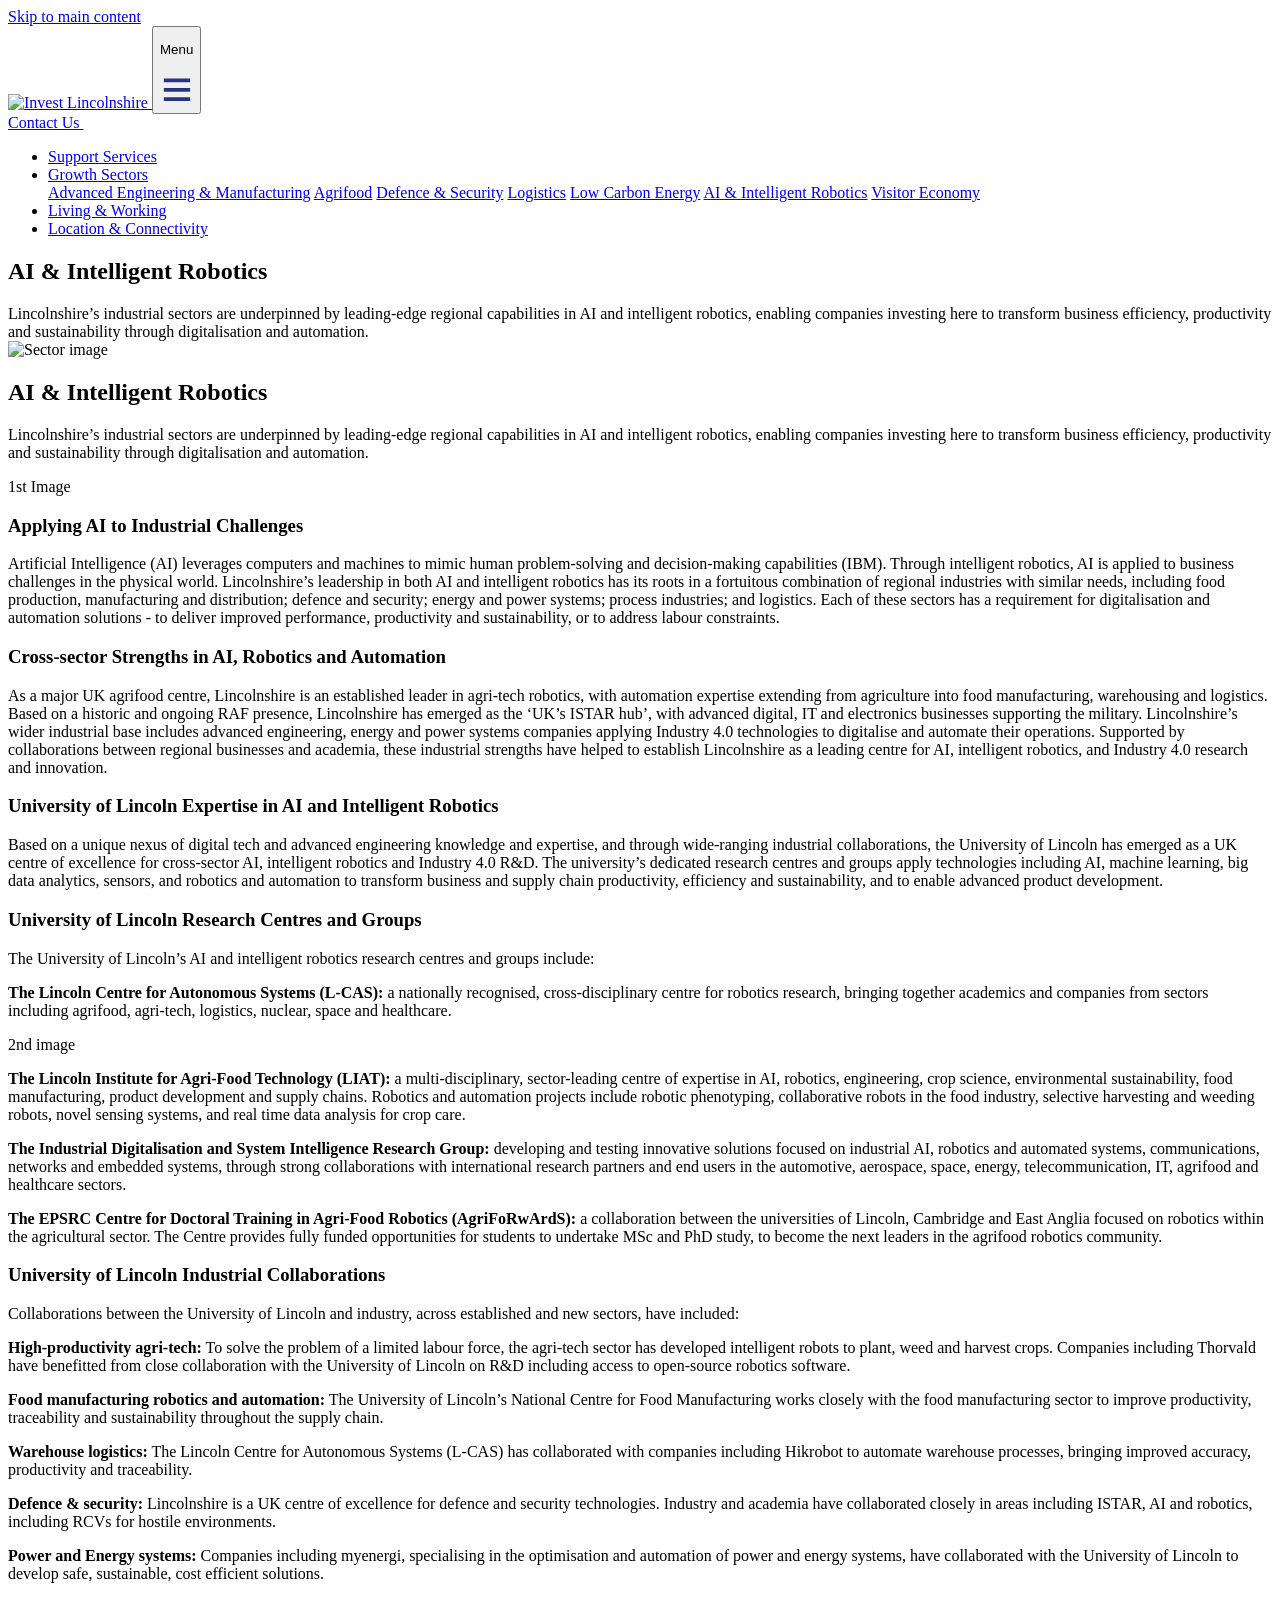
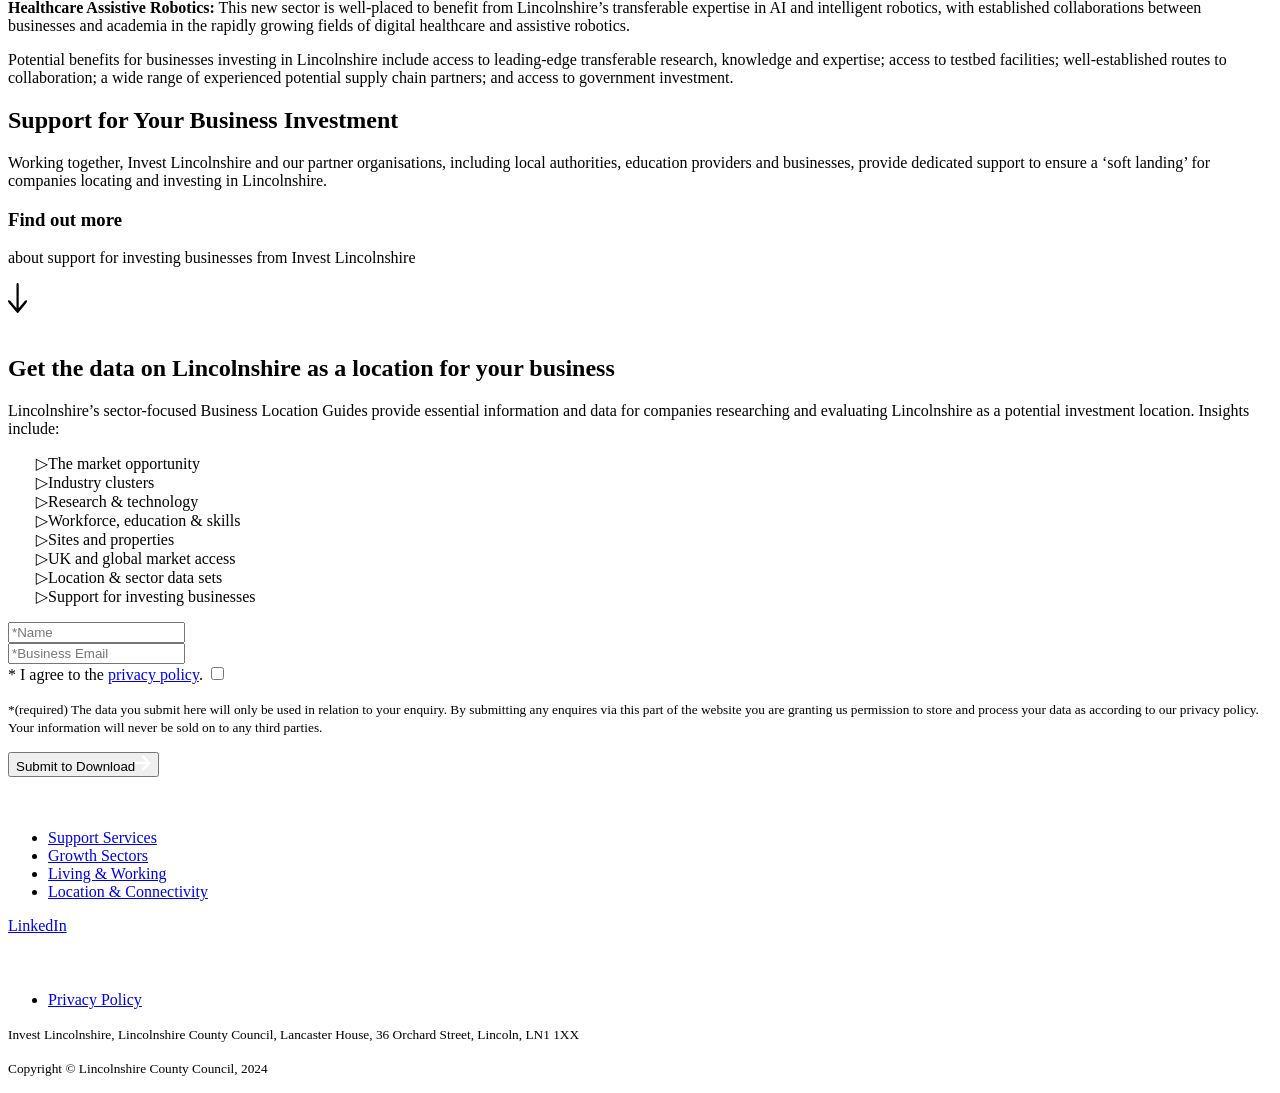
==== public/index.html @ 6e9491dd "Add new XML and JavaScript files for sitemap, RSS feeds, and horizontal scrolling functionality - Cr" ====
<!DOCTYPE html>
<html lang="en-uk" dir="ltr">
<head>
	<meta name="generator" content="Hugo 0.161.1"><script src="/livereload.js?mindelay=10&amp;v=2&amp;port=1313&amp;path=livereload" data-no-instant defer></script>
      <link rel="preload" href="https://res.cloudinary.com/lincs/raw/upload/JosefinSans-VariableFont_wght.ttf" as="font" type="font/ttf" crossorigin="anonymous">
    <link rel="preload" href="https://res.cloudinary.com/lincs/raw/upload/Montserrat-VariableFont_wght.ttf" as="font" type="font/ttf" crossorigin="anonymous">
    <link rel="preload" as="script" href="https://res.cloudinary.com/lincs/raw/upload/sectordropdown.min.js">
        <meta charset="UTF-8">
    <meta name="viewport" content="width=device-width, initial-scale=1.0">

    <title>Invest in the AI &amp; Intelligent Robotics sector.Invest in Lincolnshire</title>

    <meta name="description" content="Lincolnshire&#39;s industrial sectors are underpinned by leading-edge regional capabilities in AI and intelligent robotics, enabling companies investing here to transform business efficiency, productivity and sustainability through digitalisation and automation.">

    
    <meta property='og:title' content="Invest in the AI &amp; Intelligent Robotics sector.Invest in Lincolnshire">
    <meta property="og:description" content="Lincolnshire&#39;s industrial sectors are underpinned by leading-edge regional capabilities in AI and intelligent robotics, enabling companies investing here to transform business efficiency, productivity and sustainability through digitalisation and automation.">
    <meta property="og:type" content="article">
    <meta property="og:url" content="//localhost:1313/">
    <meta property="og:image" content="https://res.cloudinary.com/lincs/image/upload/https://res.cloudinary.com/lincs/image/upload/robotics-header.png">

    
    <meta property="twitter:title" content="Invest in the AI &amp; Intelligent Robotics sector.Invest in Lincolnshire">
    <meta property="twitter:card" content="summary">
    <meta property="twitter:description" content="Lincolnshire&#39;s industrial sectors are underpinned by leading-edge regional capabilities in AI and intelligent robotics, enabling companies investing here to transform business efficiency, productivity and sustainability through digitalisation and automation.">
    <meta property="twitter:image" content="https://res.cloudinary.com/lincs/image/upload/https://res.cloudinary.com/lincs/image/upload/robotics-header.png">
    <link rel="icon" href="/favicon.png">
     
   <link rel="stylesheet" href="/css/pg-style.min.css">
 

     
     
     




</head>
<body>
  <a class="skip-main" href="#main">Skip to main content</a>
  <header id="banner">
    <nav class="navbar navbar-expand-lg navbar-dark">
    <div class="container align-items-end">

        <a class="navbar-brand" href="https://investlincolnshire.co.uk/">
            <img src="https://res.cloudinary.com/lincs/image/upload/w_150,h_113/invest-lincs-logo.png" alt="Invest Lincolnshire">
        </a>

        <button class="navbar-toggler" onclick="openmm()" aria-label="Toggle navigation">
            <span class="toggle-icon"><p class="sr-only">Menu</p><i xxxclass="fa-sharp fa-regular fa-bars"><svg width="30px" height="37.5px" viewBox="0 0 16 16" version="1.1" xmlns="http://www.w3.org/2000/svg" xmlns:xlink="http://www.w3.org/1999/xlink"><rect width="16" height="16" id="icon-bound" fill="none"></rect><path fill="#27357e" d="M1,9h14V7H1V9z M1,14h14v-2H1V14z M1,2v2h14V2H1z"></path></svg></i></span>
        </button>

        <div class="collapse navbar-collapse" id="navbarSupportedContent">
            <div class="pt-3 pt-lg-0 w-100 d-flex flex-column justify-content-end align-items-start align-items-lg-end">
                <span class="contact-wrapper order-2 order-lg-1 mb-2 mb-lg-0"><a link="https://investlincolnshire.co.uk//contact/" href="https://investlincolnshire.co.uk//contact/" class="nav-link contact-link">Contact Us <i xxxclass="fa-sharp fa-solid fa-arrow-right"><svg width="12" height="12" fill="#ffffff" version="1.1" viewBox="0 0 .96 .96" xmlns="http://www.w3.org/2000/svg"><path d="m0 0.55219 0.68407 4.8e-5 -0.30485 0.30557 0.10179 0.10219 0.47899-0.48014-0.47861-0.47986-0.10189 0.10219 0.30485 0.30557h-0.68426z" stroke-width=".04794"></path></svg></i></a></span>
                <ul class="navbar-nav order-1 order-lg-2">
                    <li class="nav-item">
                        <a class="nav-link" href="https://investlincolnshire.co.uk/support-services">Support Services</a>
                    </li>
                    <li class="nav-item dropdown sectors">
                        <a class="nav-link dropdown-toggle" href="#" onclick="dodd()">
                            Growth Sectors
                        </a>
                        <div class="dropdown-menu" id="sector-dropdown">
                            
                            <a class="dropdown-item" href="https://engineering-manufacturing.investlincolnshire.co.uk/">Advanced Engineering &amp; Manufacturing</a>
                            
                            <a class="dropdown-item" href="https://agrifood.investlincolnshire.co.uk">Agrifood</a>
                            
                            <a class="dropdown-item" href="https://defence-security.investlincolnshire.co.uk/">Defence &amp; Security</a>
                            
                            <a class="dropdown-item" href="https://logistics.investlincolnshire.co.uk/">Logistics</a>
                            
                            <a class="dropdown-item" href="https://low-carbon-energy-industry.investlincolnshire.co.uk/">Low Carbon Energy</a>
                            
                            <a class="dropdown-item" href="https://ai-and-robotics.investlincolnshire.co.uk/">AI &amp; Intelligent Robotics</a>
                            
                            <a class="dropdown-item" href="https://visitor-economy.investlincolnshire.co.uk/">Visitor Economy</a>
                            
                        </div>
                    </li>
                    

                    <li class="nav-item">
                        <a class="nav-link" href="https://investlincolnshire.co.uk/living-and-working">Living & Working</a>
                    </li>
                    <li class="nav-item">
                        <a class="nav-link" href="https://investlincolnshire.co.uk/location-and-connectivity">Location & Connectivity</a>
                    </li>

                </ul>
            </div>
        </div>

    </div>
</nav>
  </header>
  
  
  <main id="main" class="page_home sector_intelligent-robotics">
    
      <section class="section_header-50-50">
    <div class="container">
        <div class="row d-flex flex-row ">
            <div class=" col-12 col-lg-5 pe-lg-5  justify-content-center align-items-center order-lg-first ">
                <h1 class="text-sector-mid">AI &amp; Intelligent Robotics</h1>
                <div class="p-large">Lincolnshire&rsquo;s industrial sectors are underpinned by leading-edge regional capabilities in AI and intelligent robotics, enabling companies investing here to transform business efficiency, productivity and sustainability through digitalisation and automation.</div>
            </div>
            <div class="col-12 col-lg-7 ">
                <div class="img-wrapper">
                    <img src="https://res.cloudinary.com/lincs/image/upload/https://res.cloudinary.com/lincs/image/upload/robotics-header.png" alt="Sector image">
                </div>
            </div>

        </div>
    </div>
</section>
    

    

    

    

    

    

    

    
    
       
<section class="section_list-and-stats mb-5">
    <div class="container">
        <div class="row">
            <div class="offset-lg-1 col-lg-10">
                <h2 class="h2-large text-dark-blue">AI &amp; Intelligent Robotics</h2>
                <div class="p-large">Lincolnshire&rsquo;s industrial sectors are underpinned by leading-edge regional capabilities in AI and intelligent robotics, enabling companies investing here to transform business efficiency, productivity and sustainability through digitalisation and automation.</div>
            </div>
        </div>
    </div>
    <div class="container mt-5">
        <div class="offset-lg-1 col-lg-10">
            <p>1st Image</p>
<h3 id="applying-ai-to-industrial-challenges">Applying AI to Industrial Challenges</h3>
<p>Artificial Intelligence (AI) leverages computers and machines to mimic human problem-solving and decision-making capabilities (IBM). Through intelligent robotics, AI is applied to business challenges in the physical world. Lincolnshire&rsquo;s leadership in both AI and intelligent robotics has its roots in a fortuitous combination of regional industries with similar needs, including food production, manufacturing and distribution; defence and security; energy and power systems; process industries; and logistics. Each of these sectors has a requirement for digitalisation and automation solutions - to deliver improved performance, productivity and sustainability, or to address labour constraints.</p>
<h3 id="cross-sector-strengths-in-ai-robotics-and-automation">Cross-sector Strengths in AI, Robotics and Automation</h3>
<p>As a major UK agrifood centre, Lincolnshire is an established leader in agri-tech robotics, with automation expertise extending from agriculture into food manufacturing, warehousing and logistics. Based on a historic and ongoing RAF presence, Lincolnshire has emerged as the ‘UK’s ISTAR hub’, with advanced digital, IT and electronics businesses supporting the military. Lincolnshire’s wider industrial base includes advanced engineering, energy and power systems companies applying Industry 4.0 technologies to digitalise and automate their operations. Supported by collaborations between regional businesses and academia, these industrial strengths have helped to establish Lincolnshire as a leading centre for AI, intelligent robotics, and Industry 4.0 research and innovation.</p>
<h3 id="university-of-lincoln-expertise-in-ai-and-intelligent-robotics">University of Lincoln Expertise in AI and Intelligent Robotics</h3>
<p>Based on a unique nexus of digital tech and advanced engineering knowledge and expertise, and through wide-ranging industrial collaborations, the University of Lincoln has emerged as a UK centre of excellence for cross-sector AI, intelligent robotics and Industry 4.0 R&amp;D.
The university’s dedicated research centres and groups apply technologies including AI, machine learning, big data analytics, sensors, and robotics and automation to transform business and supply chain productivity, efficiency and sustainability, and to enable advanced product development.</p>
<h3 id="university-of-lincoln-research-centres-and-groups">University of Lincoln Research Centres and Groups</h3>
<p>The University of Lincoln’s AI and intelligent robotics research centres and groups include:</p>
<p><strong>The Lincoln Centre for Autonomous Systems (L-CAS):</strong> a nationally recognised, cross-disciplinary centre for robotics research, bringing together academics and companies from sectors including agrifood, agri-tech, logistics, nuclear, space and healthcare.</p>
<p>2nd image</p>
<p><strong>The Lincoln Institute for Agri-Food Technology (LIAT):</strong> a multi-disciplinary, sector-leading centre of expertise in AI, robotics, engineering, crop science, environmental sustainability, food manufacturing, product development and supply chains. Robotics and automation projects include robotic phenotyping, collaborative robots in the food industry, selective harvesting and weeding robots, novel sensing systems, and real time data analysis for crop care.</p>
<p><strong>The Industrial Digitalisation and System Intelligence Research Group:</strong> developing and testing innovative solutions focused on industrial AI, robotics and automated systems, communications, networks and embedded systems, through strong collaborations with international research partners and end users in the automotive, aerospace, space, energy, telecommunication, IT, agrifood and healthcare sectors.</p>
<p><strong>The EPSRC Centre for Doctoral Training in Agri-Food Robotics (AgriFoRwArdS):</strong> a collaboration between the universities of Lincoln, Cambridge and East Anglia focused on robotics within the agricultural sector. The Centre provides fully funded opportunities for students to undertake MSc and PhD study, to become the next leaders in the agrifood robotics community.</p>
<h3 id="university-of-lincoln-industrial-collaborations">University of Lincoln Industrial Collaborations</h3>
<p>Collaborations between the University of Lincoln and industry, across established and new sectors, have included:</p>
<p><strong>High-productivity agri-tech:</strong> To solve the problem of a limited labour force, the agri-tech sector has developed intelligent robots to plant, weed and harvest crops. Companies including Thorvald have benefitted from close collaboration with the University of Lincoln on R&amp;D including access to open-source robotics software.</p>
<p><strong>Food manufacturing robotics and automation:</strong> The University of Lincoln’s National Centre for Food Manufacturing works closely with the food manufacturing sector to improve productivity, traceability and sustainability throughout the supply chain.</p>
<p><strong>Warehouse logistics:</strong> The Lincoln Centre for Autonomous Systems (L-CAS) has collaborated with companies including Hikrobot to automate warehouse processes, bringing improved accuracy, productivity and traceability.</p>
<p><strong>Defence &amp; security:</strong> Lincolnshire is a UK centre of excellence for defence and security technologies. Industry and academia have collaborated closely in areas including ISTAR, AI and robotics, including RCVs for hostile environments.</p>
<p><strong>Power and Energy systems:</strong> Companies including myenergi, specialising in the optimisation and automation of power and energy systems, have collaborated with the University of Lincoln to develop safe, sustainable, cost efficient solutions.</p>
<p><strong>Healthcare Assistive Robotics:</strong> This new sector is well-placed to benefit from Lincolnshire’s transferable expertise in AI and intelligent robotics, with established collaborations between businesses and academia in the rapidly growing fields of digital healthcare and assistive robotics.</p>
<p>Potential benefits for businesses investing in Lincolnshire include access to leading-edge transferable research, knowledge and expertise; access to testbed facilities; well-established routes to collaboration; a wide range of experienced potential supply chain partners; and access to government investment.</p>

            </div>
    </div>
</section>
    
    
       
<section class="section_full-width-banner">
    <div class="container">
        <div class="row">
            <div class="col-12 col-lg-6 pe-5">
                <h2 class="h2-small text-white">Support for Your Business Investment</h2>
                <p>Working together, Invest Lincolnshire and our partner organisations, including local authorities, education providers and businesses, provide dedicated support to ensure a ‘soft landing’ for companies locating and investing in Lincolnshire.</p>

                <div class="download-block border-sector-light position-relative d-flex justify-content-between">
                    <div class="content">
                        <h3 class="mt-0 mb-1 text-sector-light">Find out more</h3>
                        <p class="m-0">about support for investing businesses from Invest Lincolnshire</p>
                    </div>
                    <div class="icon-wrapper mt-3 ps-3">
                        <a class="full-card-click text-sector-light" href="#get-data-form"><i class="fa-sharp fa-regular fa-arrow-down-long"><svg class="svgdownarrow" width="19.111" height="30" version="1.1" viewBox="0 0 19.111 30" xmlns="http://www.w3.org/2000/svg"><path d="m19.013 17.489c-0.40757-0.6267-1.7823-0.01084-2.2641 0.56075l-6.0271 7.15v-23.7c0-0.9-0.44595-1.5-1.1149-1.5-0.66893 0-1.1149 0.6-1.1149 1.5v23.7l-6.0271-7.3c-0.47596-0.57648-1.8974-1.0301-2.3433-0.4301-0.44595 0.6 0.44804 2.0801 0.89399 2.6801l7.8109 9.4c0.11149 0.15 0.11149 0.15 0.22298 0.15 0.22298 0.3 0.44595 0.3 0.55744 0.3s0.33446 0 0.44595-0.15c0.11149 0 0.11149-0.15 0.22298-0.15l7.8109-9.4c0.52342-0.6299 1.3008-2.2349 0.92629-2.8108z" stroke-width="1.2932"/></svg></i></a>
                    </div>
                </div>
            </div>
            <div class="col-12 col-lg-6">
                <div class="img-wrapper">
                    <img loading="lazy" src="https://res.cloudinary.com/lincs/image/upload/https://res.cloudinary.com/lincs/image/upload/grey-grad" alt="">
                </div>
            </div>
        </div>
    </div>
</section>
    

    

    
       

<section class="section_get-data-form bg-sector-dark" id="get-data-form">
    <div class="container">
        <div class="row justify-content-center">
            <div class="col-12 col-lg-8">
                <h2 class="h2-large text-sector-light text-center">Get the data on Lincolnshire as a location for your business</h2>
                <p class="text-white text-center p-large">Lincolnshire’s sector-focused Business Location Guides provide essential information and data for companies researching and evaluating Lincolnshire as a potential investment location. Insights include:</p>
            </div>
            <div class="col-12 col-lg-12">
                <form action="/multibrochurestep1" method="post" class="d-flex flex-column align-items-center justify-content-center">
                    <div class="form-content-wrapper d-lg-flex">
                        <div class="col-12 col-lg-4 d-flex d-lg-block justify-content-center">
                            <style>main ul:not(.pagination) li::marker {content: "▷";font-family:system-ui;}</style>
                            <ul>
                                
                                   <li class="text-white">The market opportunity</li>
                                
                                   <li class="text-white">Industry clusters</li>
                                
                                   <li class="text-white">Research &amp; technology</li>
                                
                                   <li class="text-white">Workforce, education &amp; skills</li>
                                
                                   <li class="text-white">Sites and properties</li>
                                
                                   <li class="text-white">UK and global market access</li>
                                
                                   <li class="text-white">Location &amp; sector data sets</li>
                                
                                   <li class="text-white">Support for investing businesses</li>
                                
                            </ul>
                        </div>
                        <div class="col-12 col-lg-4">
                            <div class="fields">
                                <div class="field-wrapper">
                                    
                                    <input type="text" id="name" name="name" required="" placeholder="*Name">
                                </div>
                                <div class="field-wrapper">
                                    
                                    <input type="email" id="email" name="email" required="" placeholder="*Business Email">
                                </div>
                                <div class="field-wrapper">
                                    <label class="checkbox-label" for="privacy-policy">* I agree to the <a href="https://investlincolnshire.co.uk//privacy-policy">privacy policy</a>.
                                        <input type="checkbox" id="privacy-policy" name="privacy-policy" required="">
                                        <span class="checkmark"></span>
                                    </label>
                                    <p><small>*(required) The data you submit here will only be used in relation to your enquiry. By submitting any enquires via this part of the website you are granting us permission to store and process your data as according to our privacy policy. Your information will never be sold on to any third parties.</small></p>
                                </div>
                                <div class="field-wrapper d-flex flex-column align-items-center">
                                    
                                      <input type="hidden" id="brochure" name="brochure" value="multiple">
                                    
                                      <input type="hidden" id="page" name="page" value="ai-and-intelligent-robotics">
                                    
                                      <input type="hidden" id="cc" name="cc" value="investment@lincolnshire.gov.uk">
                                    
                                      <button class="btn btn-submit mt-3" type="submit">Submit to Download<i class="xfa-sharp xfa-regular xfa-arrow-right ms-4"><svg width="16" height="16" fill="#ffffff" version="1.1" viewBox="0 0 .96 .96" xmlns="http://www.w3.org/2000/svg"><path d="m0 0.55219 0.68407 4.8e-5 -0.30485 0.30557 0.10179 0.10219 0.47899-0.48014-0.47861-0.47986-0.10189 0.10219 0.30485 0.30557h-0.68426z" stroke-width=".04794"></path></svg></i></button>
                                  </div>
                            </div>
                        </div>
                        <div class="col-12 col-lg-6 d-flex align-items-center">
                            <div class="img-wrapper">
                                <img loading="lazy" src="https://res.cloudinary.com/lincs/image/upload/https://res.cloudinary.com/lincs/image/upload/brochure-form.png" alt="">
                            </div>
                        </div>
                    </div>


                </form>

               

                <div class="img-wrapper">
                    <img src="https://res.cloudinary.com/lincs/image/upload/https://res.cloudinary.com/lincs/image/upload/blue-half-grad.png" alt="">
                </div>
            </div>
        </div>
    </div>
</section>
    

    

    

</main>

  
  <footer id="footer">
    <div class="container">
    <div class="row">

        <div class="col-12">

            <div class="d-flex justify-content-between">
                <ul class="footer-nav fn-large d-block d-lg-flex">
                    <li><a href="https://investlincolnshire.co.uk/support-services">Support Services</a></li>
                    <li><a href="https://investlincolnshire.co.uk/#growthsectors">Growth Sectors</a></li>
                    <li><a href="https://investlincolnshire.co.uk/living-and-working">Living & Working</a></li>
                    <li><a href="https://investlincolnshire.co.uk/location-and-connectivity">Location & Connectivity</a></li>
                </ul>

                <div class="d-flex">
                    <div class="icon-wrapper me-3">
                        <a href="https://www.linkedin.com/company/invest-lincolnshire/"><p class="sr-only">LinkedIn</p><i xxxclass="fa-brands fa-linkedin-in"><svg width="20" height="20" version="1.1" viewBox="0 0 .5 .5" xmlns="http://www.w3.org/2000/svg" xmlns:cc="http://creativecommons.org/ns#" xmlns:dc="http://purl.org/dc/elements/1.1/" xmlns:rdf="http://www.w3.org/1999/02/22-rdf-syntax-ns#"><g transform="scale(.025)" fill="none" fill-rule="evenodd"><g id="DLP" transform="translate(-180,-7479)" fill="#fff"><g id="icons" transform="translate(56,160)"><path id="linkedin-[#161]" d="m144 7339h-4v-6.999c0-1.92-0.847-2.991-2.366-2.991-1.653 0-2.634 1.116-2.634 2.991v6.999h-4v-13h4v1.462s1.255-2.202 4.083-2.202c2.829 0 4.917 1.726 4.917 5.298zm-17.558-15.079c-1.349 0-2.442-1.102-2.442-2.461 0-1.358 1.093-2.46 2.442-2.46 1.348 0 2.441 1.102 2.441 2.46 1e-3 1.359-1.093 2.461-2.441 2.461zm-2.442 15.079h5v-13h-5z"></path></g></g></g>&gt;</svg></i></a>
                        
                    </div>
                </div>
            </div>

        </div>

        <div class="col-12">
            <ul class="footer-nav fn-small d-block d-lg-flex">
                <li><a href="https://investlincolnshire.co.uk//privacy-policy">Privacy Policy</a></li>
                
            </ul>
        </div>

        <div class="col-12">
            <p><small>Invest Lincolnshire, Lincolnshire County Council, Lancaster House, 36 Orchard Street, Lincoln, LN1 1XX</small></p>
            <p><small>Copyright © Lincolnshire County Council, 2024</small></p>
        </div>

    </div>
</div>
<script src="https://res.cloudinary.com/lincs/raw/upload/sectordropdown.min.js"></script>
  </footer>

</body>
</html>
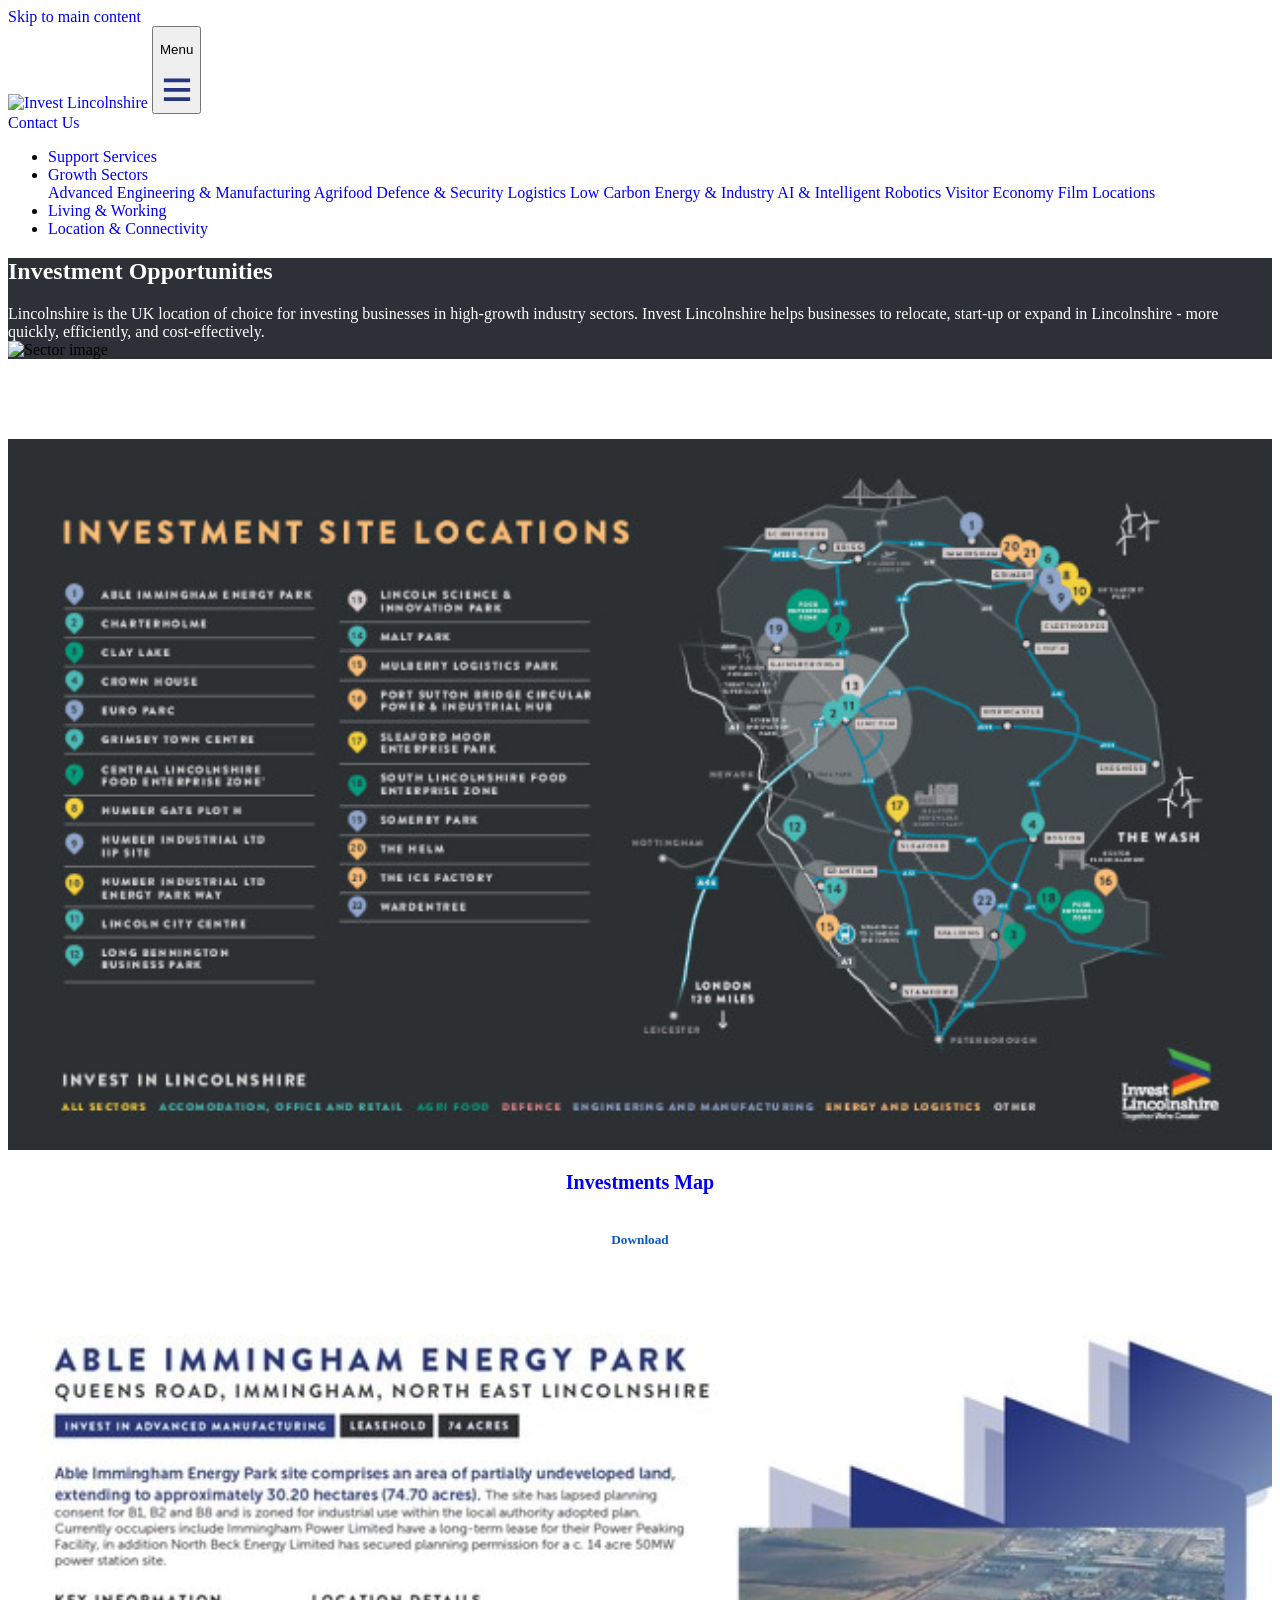
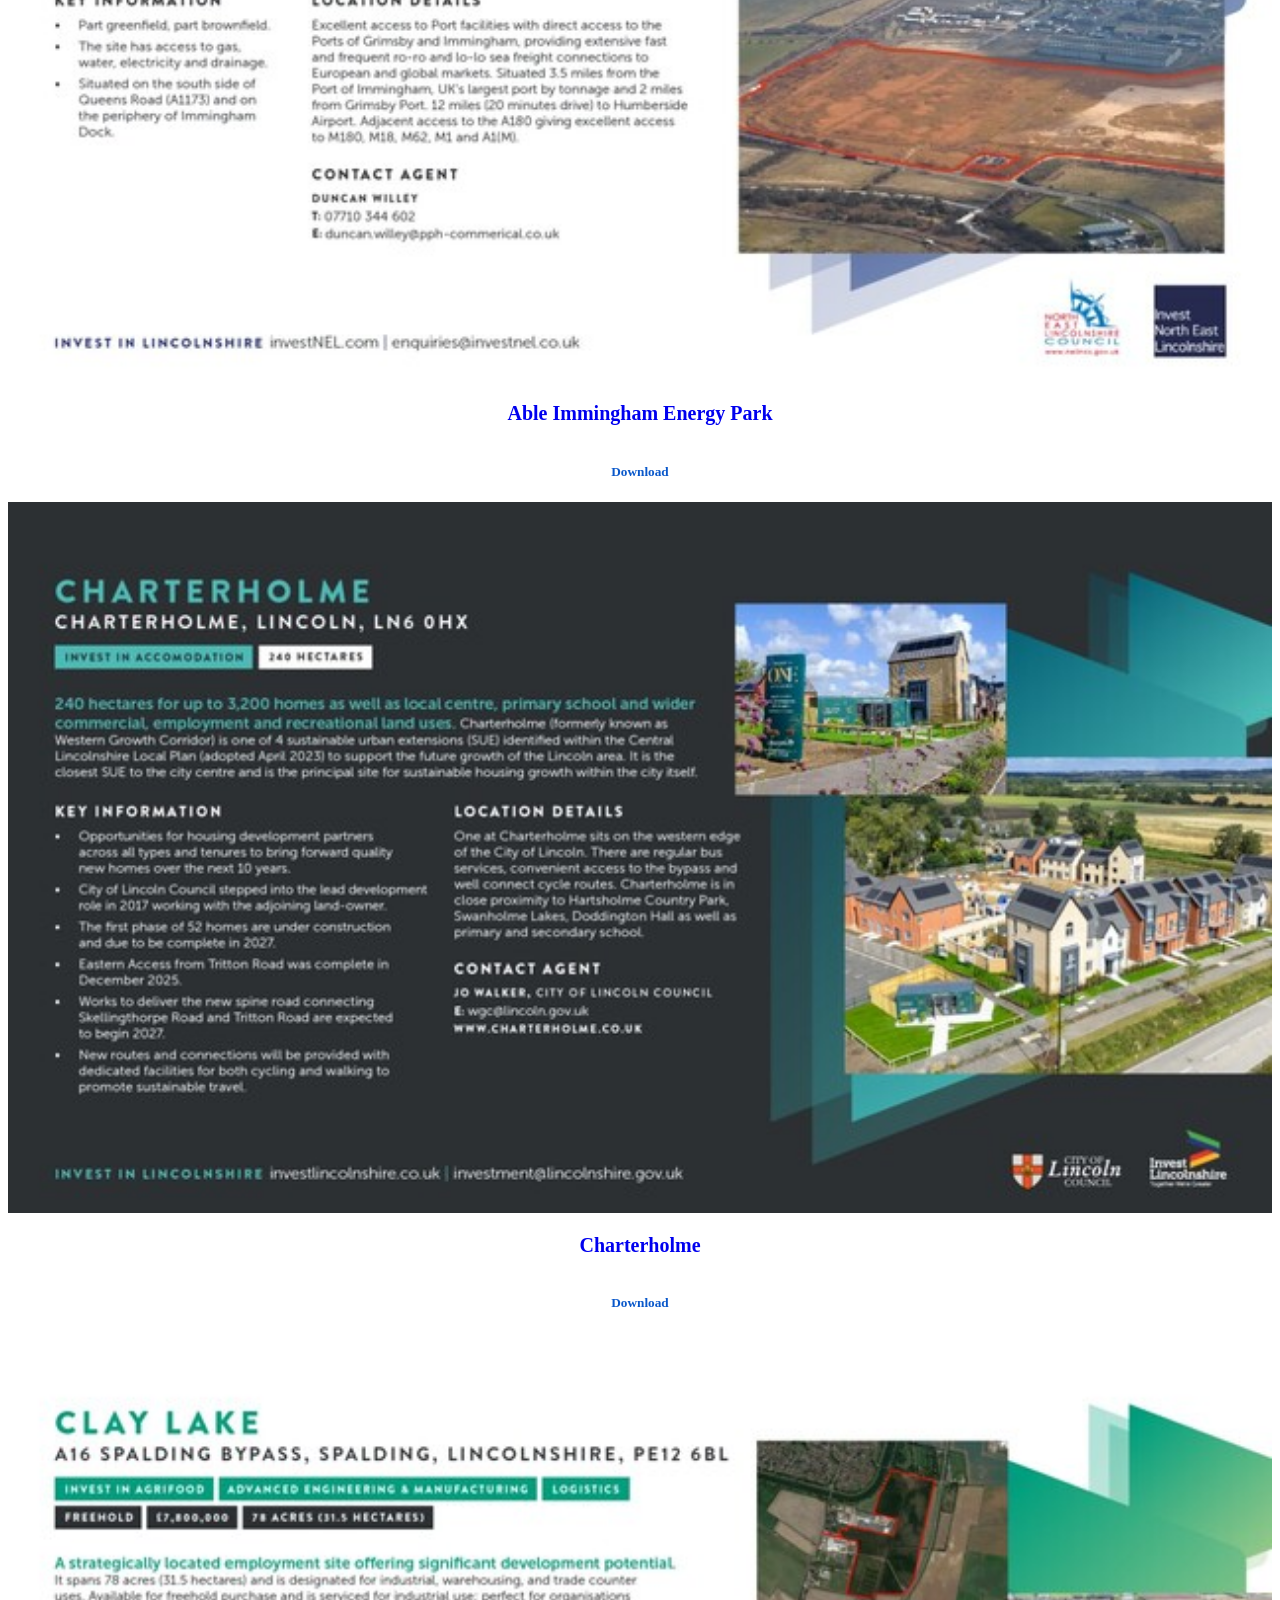
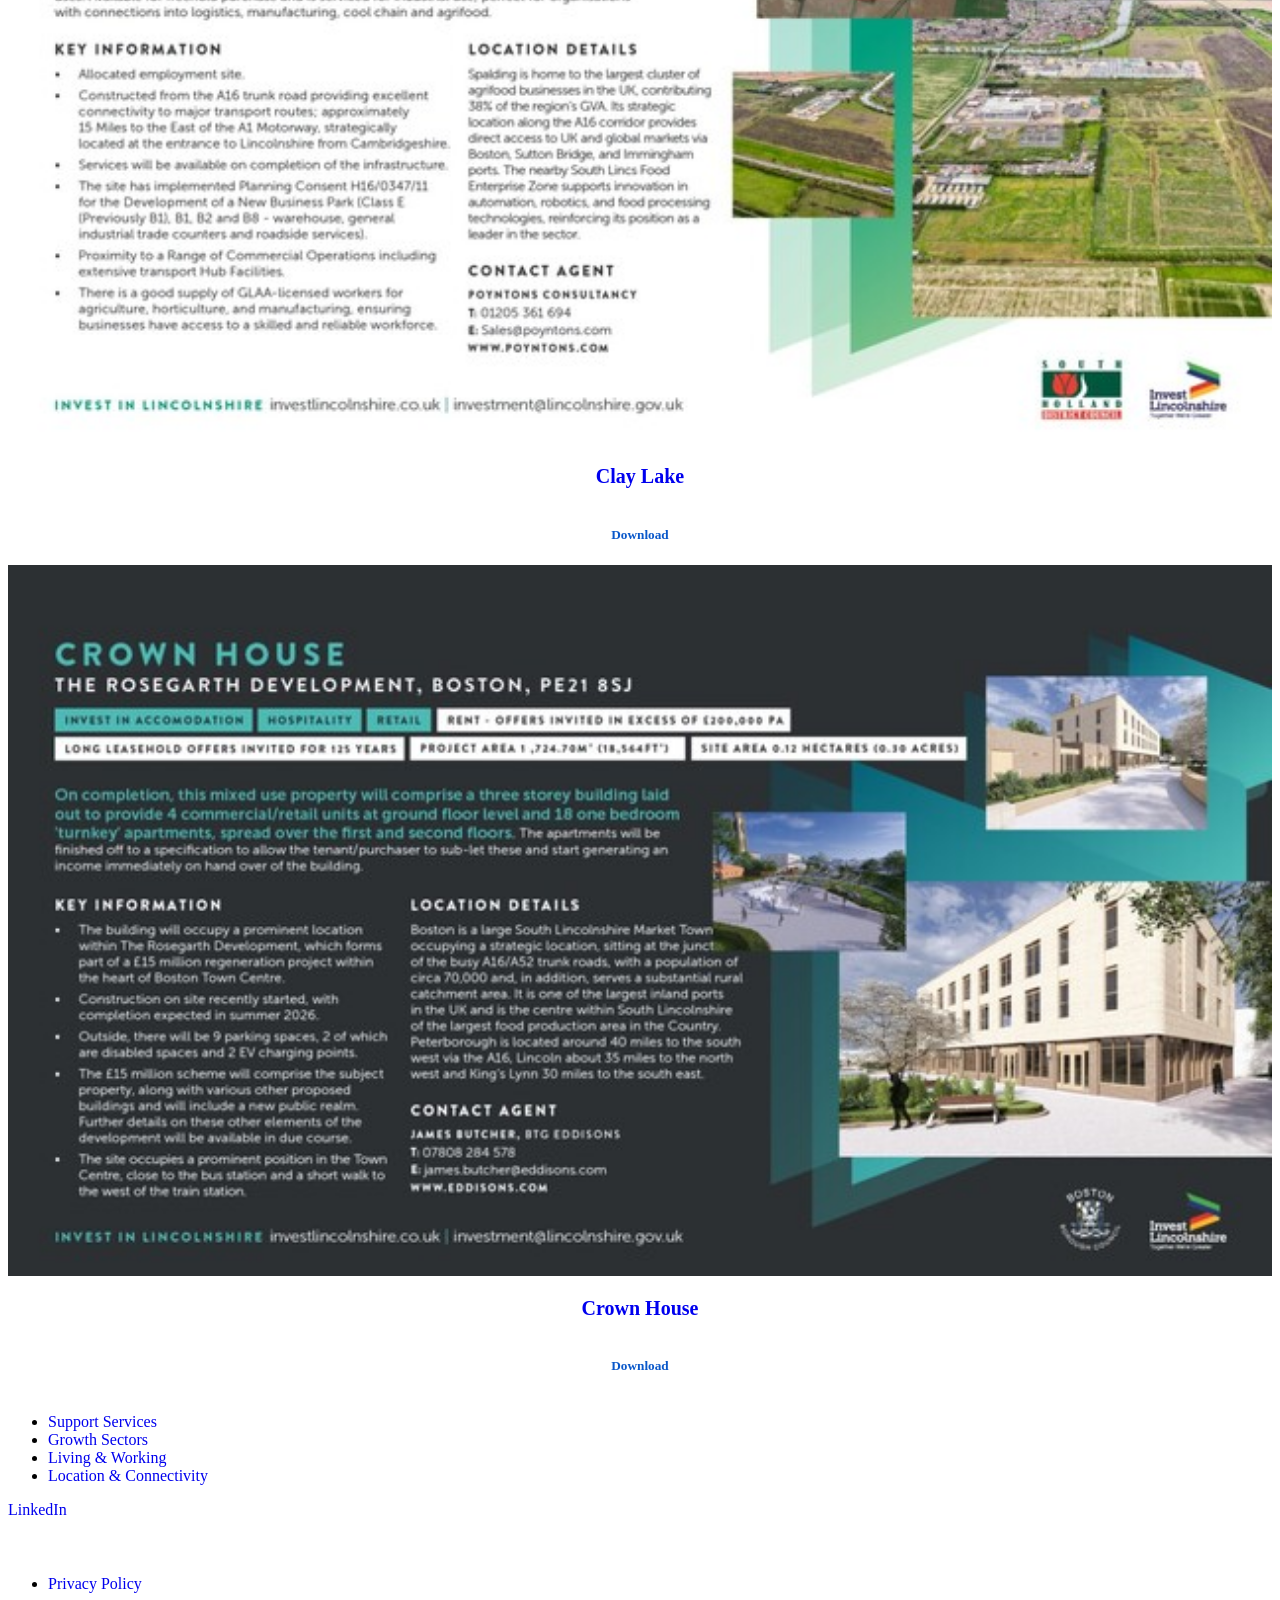
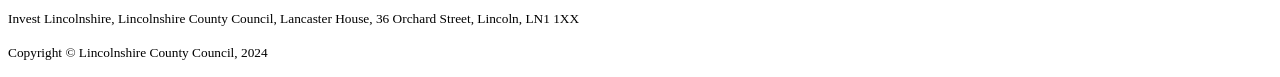
==== commit 79a5160d: "Big push to GHub" ====
--- a/public/index.html
+++ b/public/index.html
@@ -8,22 +8,22 @@
         <meta charset="UTF-8">
     <meta name="viewport" content="width=device-width, initial-scale=1.0">
 
-    <title>Invest in the AI &amp; Intelligent Robotics sector.Invest in Lincolnshire</title>
-
-    <meta name="description" content="Lincolnshire&#39;s industrial sectors are underpinned by leading-edge regional capabilities in AI and intelligent robotics, enabling companies investing here to transform business efficiency, productivity and sustainability through digitalisation and automation.">
-
-    
-    <meta property='og:title' content="Invest in the AI &amp; Intelligent Robotics sector.Invest in Lincolnshire">
-    <meta property="og:description" content="Lincolnshire&#39;s industrial sectors are underpinned by leading-edge regional capabilities in AI and intelligent robotics, enabling companies investing here to transform business efficiency, productivity and sustainability through digitalisation and automation.">
+    <title>Investment Sites in Greater Lincolnshire</title>
+
+    <meta name="description" content="Lincolnshire is the UK location of choice for investing businesses in high-growth industry sectors. Invest Lincolnshire helps businesses to relocate, start-up or expand in Lincolnshire - more quickly, efficiently, and cost-effectively.">
+
+    
+    <meta property='og:title' content="Investment Sites in Greater Lincolnshire">
+    <meta property="og:description" content="Lincolnshire is the UK location of choice for investing businesses in high-growth industry sectors. Invest Lincolnshire helps businesses to relocate, start-up or expand in Lincolnshire - more quickly, efficiently, and cost-effectively.">
     <meta property="og:type" content="article">
     <meta property="og:url" content="//localhost:1313/">
-    <meta property="og:image" content="https://res.cloudinary.com/lincs/image/upload/https://res.cloudinary.com/lincs/image/upload/robotics-header.png">
-
-    
-    <meta property="twitter:title" content="Invest in the AI &amp; Intelligent Robotics sector.Invest in Lincolnshire">
+    <meta property="og:image" content="https://res.cloudinary.com/lincs/image/upload/robotics-header.png">
+
+    
+    <meta property="twitter:title" content="Investment Sites in Greater Lincolnshire">
     <meta property="twitter:card" content="summary">
-    <meta property="twitter:description" content="Lincolnshire&#39;s industrial sectors are underpinned by leading-edge regional capabilities in AI and intelligent robotics, enabling companies investing here to transform business efficiency, productivity and sustainability through digitalisation and automation.">
-    <meta property="twitter:image" content="https://res.cloudinary.com/lincs/image/upload/https://res.cloudinary.com/lincs/image/upload/robotics-header.png">
+    <meta property="twitter:description" content="Lincolnshire is the UK location of choice for investing businesses in high-growth industry sectors. Invest Lincolnshire helps businesses to relocate, start-up or expand in Lincolnshire - more quickly, efficiently, and cost-effectively.">
+    <meta property="twitter:image" content="https://res.cloudinary.com/lincs/image/upload/robotics-header.png">
     <link rel="icon" href="/favicon.png">
      
    <link rel="stylesheet" href="/css/pg-style.min.css">
@@ -44,7 +44,7 @@
     <div class="container align-items-end">
 
         <a class="navbar-brand" href="https://investlincolnshire.co.uk/">
-            <img src="https://res.cloudinary.com/lincs/image/upload/w_150,h_113/invest-lincs-logo.png" alt="Invest Lincolnshire">
+            <img src="https://res.cloudinary.com/lincs/image/upload/w_150,h_113/invest-lincolnshire-logo.svg" alt="Invest Lincolnshire">
         </a>
 
         <button class="navbar-toggler" onclick="openmm()" aria-label="Toggle navigation">
@@ -72,11 +72,13 @@
                             
                             <a class="dropdown-item" href="https://logistics.investlincolnshire.co.uk/">Logistics</a>
                             
-                            <a class="dropdown-item" href="https://low-carbon-energy-industry.investlincolnshire.co.uk/">Low Carbon Energy</a>
+                            <a class="dropdown-item" href="https://low-carbon-energy-industry.investlincolnshire.co.uk/">Low Carbon Energy &amp; Industry</a>
                             
                             <a class="dropdown-item" href="https://ai-and-robotics.investlincolnshire.co.uk/">AI &amp; Intelligent Robotics</a>
                             
                             <a class="dropdown-item" href="https://visitor-economy.investlincolnshire.co.uk/">Visitor Economy</a>
+                            
+                            <a class="dropdown-item" href="https://film-location.investlincolnshire.co.uk/">Film Locations</a>
                             
                         </div>
                     </li>
@@ -98,18 +100,18 @@
   </header>
   
   
-  <main id="main" class="page_home sector_intelligent-robotics">
+  <main id="main" class="page_home sector_locations">
     
       <section class="section_header-50-50">
     <div class="container">
         <div class="row d-flex flex-row ">
-            <div class=" col-12 col-lg-5 pe-lg-5  justify-content-center align-items-center order-lg-first ">
-                <h1 class="text-sector-mid">AI &amp; Intelligent Robotics</h1>
-                <div class="p-large">Lincolnshire&rsquo;s industrial sectors are underpinned by leading-edge regional capabilities in AI and intelligent robotics, enabling companies investing here to transform business efficiency, productivity and sustainability through digitalisation and automation.</div>
-            </div>
-            <div class="col-12 col-lg-7 ">
-                <div class="img-wrapper">
-                    <img src="https://res.cloudinary.com/lincs/image/upload/https://res.cloudinary.com/lincs/image/upload/robotics-header.png" alt="Sector image">
+            <div class=" col-12 col-lg-5 pe-lg-4 d-flex flex-column justify-content-center align-items-center ">
+                <h1 class="text-sector-mid">Investment Opportunities</h1>
+                <div class="p-large">Lincolnshire is the UK location of choice for investing businesses in high-growth industry sectors. Invest Lincolnshire helps businesses to relocate, start-up or expand in Lincolnshire - more quickly, efficiently, and cost-effectively.</div>
+            </div>
+            <div class="col-12 col-lg-7 mt-sm-5">
+                <div class="img-wrapper pl10">
+                    <img src='https://res.cloudinary.com/lincs/image/upload/w_750/q_auto,f_auto/arrows.png' alt="Sector image">
                 </div>
             </div>
 
@@ -132,162 +134,197 @@
 
     
     
+    
+
+    
+
+    
+
+    
+
+    
        
-<section class="section_list-and-stats mb-5">
-    <div class="container">
-        <div class="row">
-            <div class="offset-lg-1 col-lg-10">
-                <h2 class="h2-large text-dark-blue">AI &amp; Intelligent Robotics</h2>
-                <div class="p-large">Lincolnshire&rsquo;s industrial sectors are underpinned by leading-edge regional capabilities in AI and intelligent robotics, enabling companies investing here to transform business efficiency, productivity and sustainability through digitalisation and automation.</div>
-            </div>
-        </div>
-    </div>
-    <div class="container mt-5">
-        <div class="offset-lg-1 col-lg-10">
-            <p>1st Image</p>
-<h3 id="applying-ai-to-industrial-challenges">Applying AI to Industrial Challenges</h3>
-<p>Artificial Intelligence (AI) leverages computers and machines to mimic human problem-solving and decision-making capabilities (IBM). Through intelligent robotics, AI is applied to business challenges in the physical world. Lincolnshire&rsquo;s leadership in both AI and intelligent robotics has its roots in a fortuitous combination of regional industries with similar needs, including food production, manufacturing and distribution; defence and security; energy and power systems; process industries; and logistics. Each of these sectors has a requirement for digitalisation and automation solutions - to deliver improved performance, productivity and sustainability, or to address labour constraints.</p>
-<h3 id="cross-sector-strengths-in-ai-robotics-and-automation">Cross-sector Strengths in AI, Robotics and Automation</h3>
-<p>As a major UK agrifood centre, Lincolnshire is an established leader in agri-tech robotics, with automation expertise extending from agriculture into food manufacturing, warehousing and logistics. Based on a historic and ongoing RAF presence, Lincolnshire has emerged as the ‘UK’s ISTAR hub’, with advanced digital, IT and electronics businesses supporting the military. Lincolnshire’s wider industrial base includes advanced engineering, energy and power systems companies applying Industry 4.0 technologies to digitalise and automate their operations. Supported by collaborations between regional businesses and academia, these industrial strengths have helped to establish Lincolnshire as a leading centre for AI, intelligent robotics, and Industry 4.0 research and innovation.</p>
-<h3 id="university-of-lincoln-expertise-in-ai-and-intelligent-robotics">University of Lincoln Expertise in AI and Intelligent Robotics</h3>
-<p>Based on a unique nexus of digital tech and advanced engineering knowledge and expertise, and through wide-ranging industrial collaborations, the University of Lincoln has emerged as a UK centre of excellence for cross-sector AI, intelligent robotics and Industry 4.0 R&amp;D.
-The university’s dedicated research centres and groups apply technologies including AI, machine learning, big data analytics, sensors, and robotics and automation to transform business and supply chain productivity, efficiency and sustainability, and to enable advanced product development.</p>
-<h3 id="university-of-lincoln-research-centres-and-groups">University of Lincoln Research Centres and Groups</h3>
-<p>The University of Lincoln’s AI and intelligent robotics research centres and groups include:</p>
-<p><strong>The Lincoln Centre for Autonomous Systems (L-CAS):</strong> a nationally recognised, cross-disciplinary centre for robotics research, bringing together academics and companies from sectors including agrifood, agri-tech, logistics, nuclear, space and healthcare.</p>
-<p>2nd image</p>
-<p><strong>The Lincoln Institute for Agri-Food Technology (LIAT):</strong> a multi-disciplinary, sector-leading centre of expertise in AI, robotics, engineering, crop science, environmental sustainability, food manufacturing, product development and supply chains. Robotics and automation projects include robotic phenotyping, collaborative robots in the food industry, selective harvesting and weeding robots, novel sensing systems, and real time data analysis for crop care.</p>
-<p><strong>The Industrial Digitalisation and System Intelligence Research Group:</strong> developing and testing innovative solutions focused on industrial AI, robotics and automated systems, communications, networks and embedded systems, through strong collaborations with international research partners and end users in the automotive, aerospace, space, energy, telecommunication, IT, agrifood and healthcare sectors.</p>
-<p><strong>The EPSRC Centre for Doctoral Training in Agri-Food Robotics (AgriFoRwArdS):</strong> a collaboration between the universities of Lincoln, Cambridge and East Anglia focused on robotics within the agricultural sector. The Centre provides fully funded opportunities for students to undertake MSc and PhD study, to become the next leaders in the agrifood robotics community.</p>
-<h3 id="university-of-lincoln-industrial-collaborations">University of Lincoln Industrial Collaborations</h3>
-<p>Collaborations between the University of Lincoln and industry, across established and new sectors, have included:</p>
-<p><strong>High-productivity agri-tech:</strong> To solve the problem of a limited labour force, the agri-tech sector has developed intelligent robots to plant, weed and harvest crops. Companies including Thorvald have benefitted from close collaboration with the University of Lincoln on R&amp;D including access to open-source robotics software.</p>
-<p><strong>Food manufacturing robotics and automation:</strong> The University of Lincoln’s National Centre for Food Manufacturing works closely with the food manufacturing sector to improve productivity, traceability and sustainability throughout the supply chain.</p>
-<p><strong>Warehouse logistics:</strong> The Lincoln Centre for Autonomous Systems (L-CAS) has collaborated with companies including Hikrobot to automate warehouse processes, bringing improved accuracy, productivity and traceability.</p>
-<p><strong>Defence &amp; security:</strong> Lincolnshire is a UK centre of excellence for defence and security technologies. Industry and academia have collaborated closely in areas including ISTAR, AI and robotics, including RCVs for hostile environments.</p>
-<p><strong>Power and Energy systems:</strong> Companies including myenergi, specialising in the optimisation and automation of power and energy systems, have collaborated with the University of Lincoln to develop safe, sustainable, cost efficient solutions.</p>
-<p><strong>Healthcare Assistive Robotics:</strong> This new sector is well-placed to benefit from Lincolnshire’s transferable expertise in AI and intelligent robotics, with established collaborations between businesses and academia in the rapidly growing fields of digital healthcare and assistive robotics.</p>
-<p>Potential benefits for businesses investing in Lincolnshire include access to leading-edge transferable research, knowledge and expertise; access to testbed facilities; well-established routes to collaboration; a wide range of experienced potential supply chain partners; and access to government investment.</p>
-
-            </div>
-    </div>
-</section>
-    
-    
-       
-<section class="section_full-width-banner">
-    <div class="container">
-        <div class="row">
-            <div class="col-12 col-lg-6 pe-5">
-                <h2 class="h2-small text-white">Support for Your Business Investment</h2>
-                <p>Working together, Invest Lincolnshire and our partner organisations, including local authorities, education providers and businesses, provide dedicated support to ensure a ‘soft landing’ for companies locating and investing in Lincolnshire.</p>
-
-                <div class="download-block border-sector-light position-relative d-flex justify-content-between">
-                    <div class="content">
-                        <h3 class="mt-0 mb-1 text-sector-light">Find out more</h3>
-                        <p class="m-0">about support for investing businesses from Invest Lincolnshire</p>
-                    </div>
-                    <div class="icon-wrapper mt-3 ps-3">
-                        <a class="full-card-click text-sector-light" href="#get-data-form"><i class="fa-sharp fa-regular fa-arrow-down-long"><svg class="svgdownarrow" width="19.111" height="30" version="1.1" viewBox="0 0 19.111 30" xmlns="http://www.w3.org/2000/svg"><path d="m19.013 17.489c-0.40757-0.6267-1.7823-0.01084-2.2641 0.56075l-6.0271 7.15v-23.7c0-0.9-0.44595-1.5-1.1149-1.5-0.66893 0-1.1149 0.6-1.1149 1.5v23.7l-6.0271-7.3c-0.47596-0.57648-1.8974-1.0301-2.3433-0.4301-0.44595 0.6 0.44804 2.0801 0.89399 2.6801l7.8109 9.4c0.11149 0.15 0.11149 0.15 0.22298 0.15 0.22298 0.3 0.44595 0.3 0.55744 0.3s0.33446 0 0.44595-0.15c0.11149 0 0.11149-0.15 0.22298-0.15l7.8109-9.4c0.52342-0.6299 1.3008-2.2349 0.92629-2.8108z" stroke-width="1.2932"/></svg></i></a>
-                    </div>
-                </div>
-            </div>
-            <div class="col-12 col-lg-6">
-                <div class="img-wrapper">
-                    <img loading="lazy" src="https://res.cloudinary.com/lincs/image/upload/https://res.cloudinary.com/lincs/image/upload/grey-grad" alt="">
-                </div>
-            </div>
-        </div>
-    </div>
-</section>
-    
-
-    
-
-    
-       
-
-<section class="section_get-data-form bg-sector-dark" id="get-data-form">
-    <div class="container">
-        <div class="row justify-content-center">
-            <div class="col-12 col-lg-8">
-                <h2 class="h2-large text-sector-light text-center">Get the data on Lincolnshire as a location for your business</h2>
-                <p class="text-white text-center p-large">Lincolnshire’s sector-focused Business Location Guides provide essential information and data for companies researching and evaluating Lincolnshire as a potential investment location. Insights include:</p>
-            </div>
-            <div class="col-12 col-lg-12">
-                <form action="/multibrochurestep1" method="post" class="d-flex flex-column align-items-center justify-content-center">
-                    <div class="form-content-wrapper d-lg-flex">
-                        <div class="col-12 col-lg-4 d-flex d-lg-block justify-content-center">
-                            <style>main ul:not(.pagination) li::marker {content: "▷";font-family:system-ui;}</style>
-                            <ul>
-                                
-                                   <li class="text-white">The market opportunity</li>
-                                
-                                   <li class="text-white">Industry clusters</li>
-                                
-                                   <li class="text-white">Research &amp; technology</li>
-                                
-                                   <li class="text-white">Workforce, education &amp; skills</li>
-                                
-                                   <li class="text-white">Sites and properties</li>
-                                
-                                   <li class="text-white">UK and global market access</li>
-                                
-                                   <li class="text-white">Location &amp; sector data sets</li>
-                                
-                                   <li class="text-white">Support for investing businesses</li>
-                                
-                            </ul>
-                        </div>
-                        <div class="col-12 col-lg-4">
-                            <div class="fields">
-                                <div class="field-wrapper">
-                                    
-                                    <input type="text" id="name" name="name" required="" placeholder="*Name">
-                                </div>
-                                <div class="field-wrapper">
-                                    
-                                    <input type="email" id="email" name="email" required="" placeholder="*Business Email">
-                                </div>
-                                <div class="field-wrapper">
-                                    <label class="checkbox-label" for="privacy-policy">* I agree to the <a href="https://investlincolnshire.co.uk//privacy-policy">privacy policy</a>.
-                                        <input type="checkbox" id="privacy-policy" name="privacy-policy" required="">
-                                        <span class="checkmark"></span>
-                                    </label>
-                                    <p><small>*(required) The data you submit here will only be used in relation to your enquiry. By submitting any enquires via this part of the website you are granting us permission to store and process your data as according to our privacy policy. Your information will never be sold on to any third parties.</small></p>
-                                </div>
-                                <div class="field-wrapper d-flex flex-column align-items-center">
-                                    
-                                      <input type="hidden" id="brochure" name="brochure" value="multiple">
-                                    
-                                      <input type="hidden" id="page" name="page" value="ai-and-intelligent-robotics">
-                                    
-                                      <input type="hidden" id="cc" name="cc" value="investment@lincolnshire.gov.uk">
-                                    
-                                      <button class="btn btn-submit mt-3" type="submit">Submit to Download<i class="xfa-sharp xfa-regular xfa-arrow-right ms-4"><svg width="16" height="16" fill="#ffffff" version="1.1" viewBox="0 0 .96 .96" xmlns="http://www.w3.org/2000/svg"><path d="m0 0.55219 0.68407 4.8e-5 -0.30485 0.30557 0.10179 0.10219 0.47899-0.48014-0.47861-0.47986-0.10189 0.10219 0.30485 0.30557h-0.68426z" stroke-width=".04794"></path></svg></i></button>
-                                  </div>
-                            </div>
-                        </div>
-                        <div class="col-12 col-lg-6 d-flex align-items-center">
-                            <div class="img-wrapper">
-                                <img loading="lazy" src="https://res.cloudinary.com/lincs/image/upload/https://res.cloudinary.com/lincs/image/upload/brochure-form.png" alt="">
-                            </div>
-                        </div>
-                    </div>
-
-
-                </form>
-
-               
-
-                <div class="img-wrapper">
-                    <img src="https://res.cloudinary.com/lincs/image/upload/https://res.cloudinary.com/lincs/image/upload/blue-half-grad.png" alt="">
-                </div>
-            </div>
-        </div>
-    </div>
-</section>
-    
+
+<style>
+.section_header-50-50{
+  background-color: #2D3137;
+  padding: 0;
+}
+  h1.text-sector-mid, .p-large{
+    color: #ffffff;
+  }
+.section_header-50-50 .img-wrapper img {
+  width:98vw;
+  object-fit: fill;
+}
+  .bgblack{
+    background-color: #2D3137;
+    padding:0;
+  }
+.parent {
+display: grid;
+grid-template-columns: repeat(5, 1fr);
+grid-template-rows: repeat(1, 1fr);
+grid-column-gap: 0px;
+grid-row-gap: 0px;
+max-height: 744px;
+overflow: hidden;
+}
+    .mt-sm-5{
+        margin-top:0 !important;
+    }
+.herotext{
+    z-index:999;
+  grid-column-start: 1;
+  grid-column-end: 4;
+  grid-row-start: 1;
+  grid-row-end: 2;
+  align-self: end;
+  padding-bottom: 2rem;
+  color: white;
+  h1{
+    color: white;
+    font-size: clamp(2.5rem, 8vw, 6rem);
+    line-height: 1.1;
+    letter-spacing: clamp(0.2rem, 1vw, 1.5rem);
+  }
+}
+.heroimg{
+  grid-column-start: 1;
+  grid-column-end: 6;
+  grid-row-start: 1;
+  grid-row-end: 3;
+  object-fit:contain;
+  max-height: 744px;
+   img{width: auto;}
+  
+}
+.downloads{
+  padding-top: 5rem;
+}
+.card{
+  height:96%;
+}
+.card-header img{
+ width:100%;
+}
+a{
+  text-decoration: none;
+}
+.card-body{
+    display: flex;
+  flex-direction: column;
+}
+.card-body h2{
+  font-size: 1.25rem;
+  text-align: center;
+}
+.download{
+  text-align: center;
+  color: #0a58ca;
+}
+.download:hover{
+  color: #4b83d8;
+}
+
+</style>
+
+
+<div class="container downloads">
+<div class="row">
+  
+    
+        <div class="col-12 col-lg-4 card-wrapper">
+          <a href="investments-map.pdf" target="_blank">
+            <div class="card shadow">
+                <div class="card-header ">
+                    <img src="investments-map.jpg" alt="Investments Map">
+                </div>
+                <div class="card-body justify-content-between">
+                    <h2 class="m-0 text-green">Investments Map</h2>
+                    <h5 class="download">Download</h5>
+                </div>
+            </div>
+          </a>
+        </div>
+    
+  
+
+  
+        <div class="col-12 col-lg-4 card-wrapper">
+          <a href="Able-Immingham-Energy-Park.pdf" target="_blank">
+            <div class="card shadow">
+                <div class="card-header ">
+                    <img src="able-immingham-energy-park.jpg" alt="Able Immingham Energy Park">
+                </div>
+                <div class="card-body justify-content-between">
+                    <h2 class="m-0 text-green">Able Immingham Energy Park</h2>
+                    <h5 class="download">Download</h5>
+
+                    
+                </div>
+            </div>
+          </a>
+        </div>
+  
+
+  
+        <div class="col-12 col-lg-4 card-wrapper">
+          <a href="Charterholme.pdf" target="_blank">
+            <div class="card shadow">
+                <div class="card-header ">
+                    <img src="charterholme.jpg" alt="Charterholme">
+                </div>
+                <div class="card-body justify-content-between">
+                    <h2 class="m-0 text-green">Charterholme</h2>
+                    <h5 class="download">Download</h5>
+
+                    
+                </div>
+            </div>
+          </a>
+        </div>
+  
+
+  
+        <div class="col-12 col-lg-4 card-wrapper">
+          <a href="Clay-Lake.pdf" target="_blank">
+            <div class="card shadow">
+                <div class="card-header ">
+                    <img src="clay-lake.jpg" alt="Clay Lake">
+                </div>
+                <div class="card-body justify-content-between">
+                    <h2 class="m-0 text-green">Clay Lake</h2>
+                    <h5 class="download">Download</h5>
+
+                    
+                </div>
+            </div>
+          </a>
+        </div>
+  
+
+  
+        <div class="col-12 col-lg-4 card-wrapper">
+          <a href="Crown-House.pdf" target="_blank">
+            <div class="card shadow">
+                <div class="card-header ">
+                    <img src="crown-house.jpg" alt="Crown House">
+                </div>
+                <div class="card-body justify-content-between">
+                    <h2 class="m-0 text-green">Crown House</h2>
+                    <h5 class="download">Download</h5>
+
+                    
+                </div>
+            </div>
+          </a>
+        </div>
+  
+
+</div>
+</div>
+
 
     
 
@@ -334,7 +371,7 @@
 
     </div>
 </div>
-<script src="https://res.cloudinary.com/lincs/raw/upload/sectordropdown.min.js"></script>
+<script src='https://res.cloudinary.com/lincs/raw/upload/sectordropdown.min.js' base='//localhost:1313/'></script>
   </footer>
 
 </body>
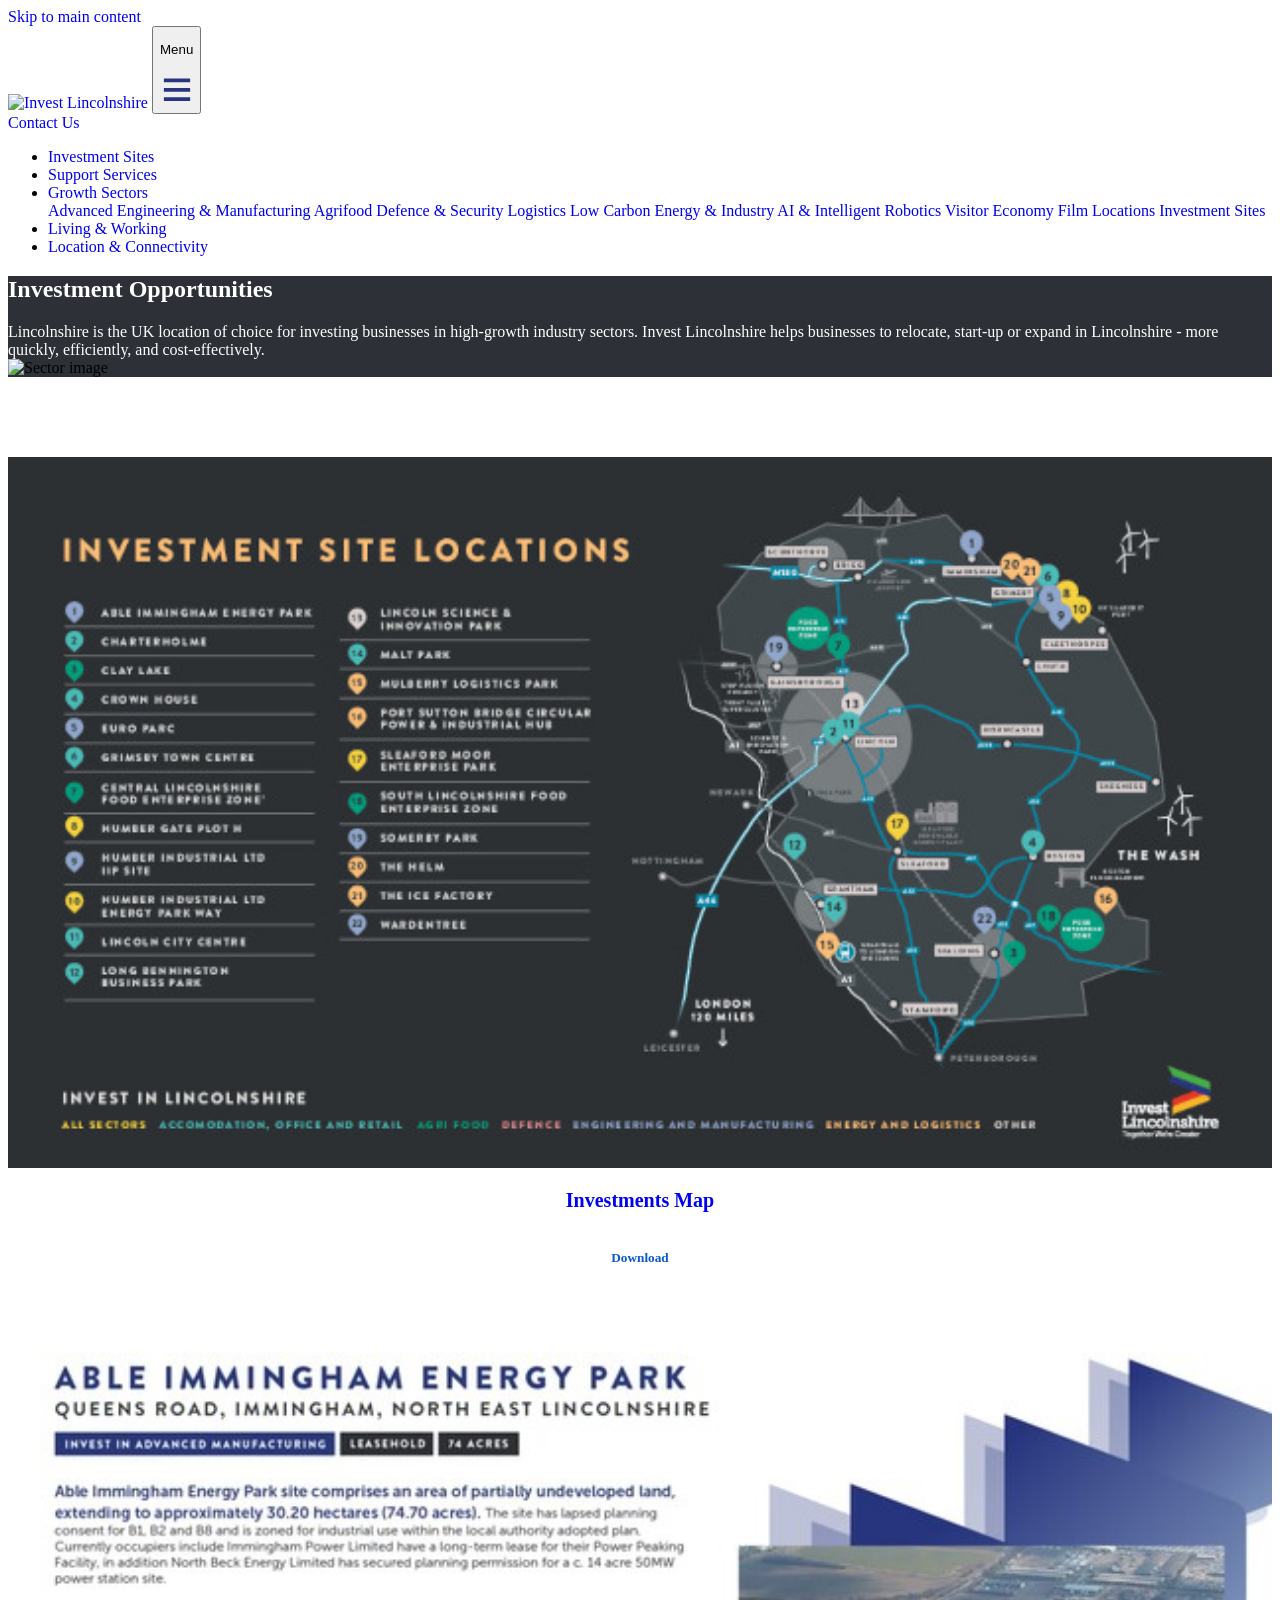
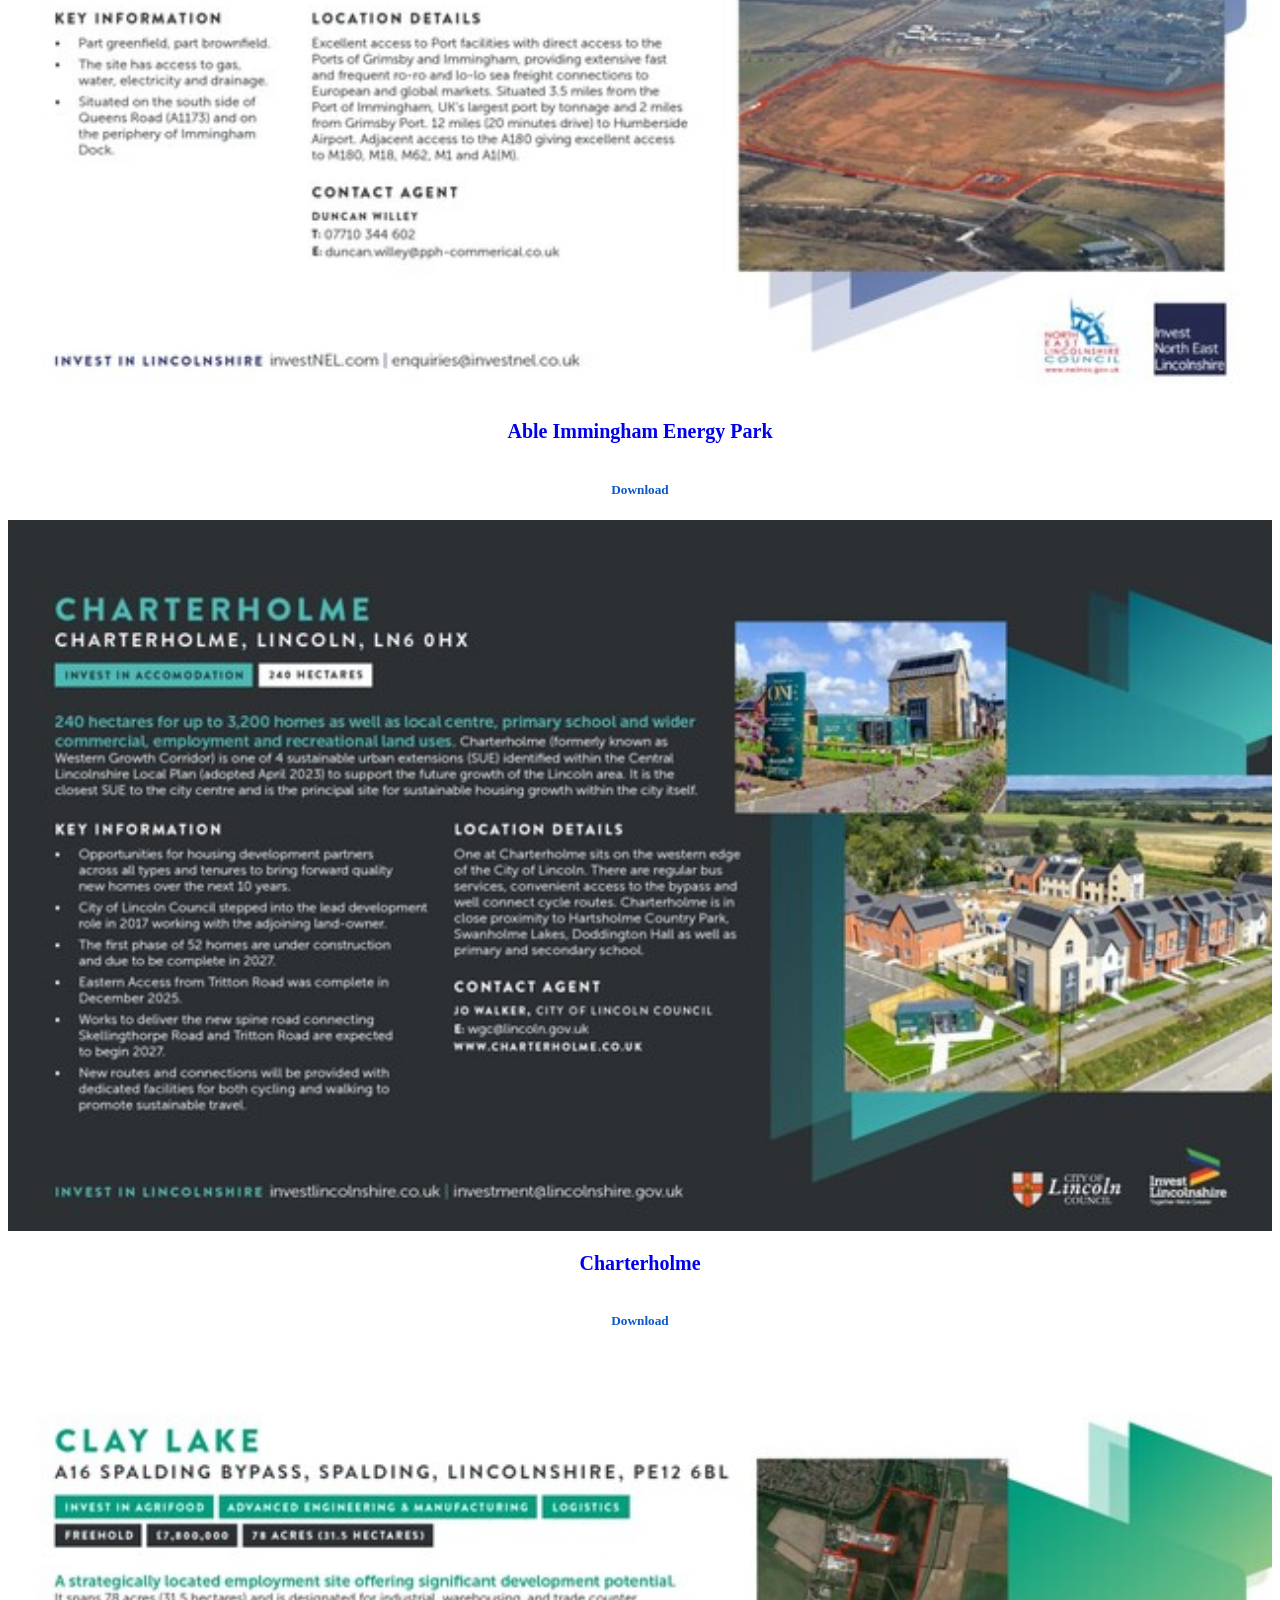
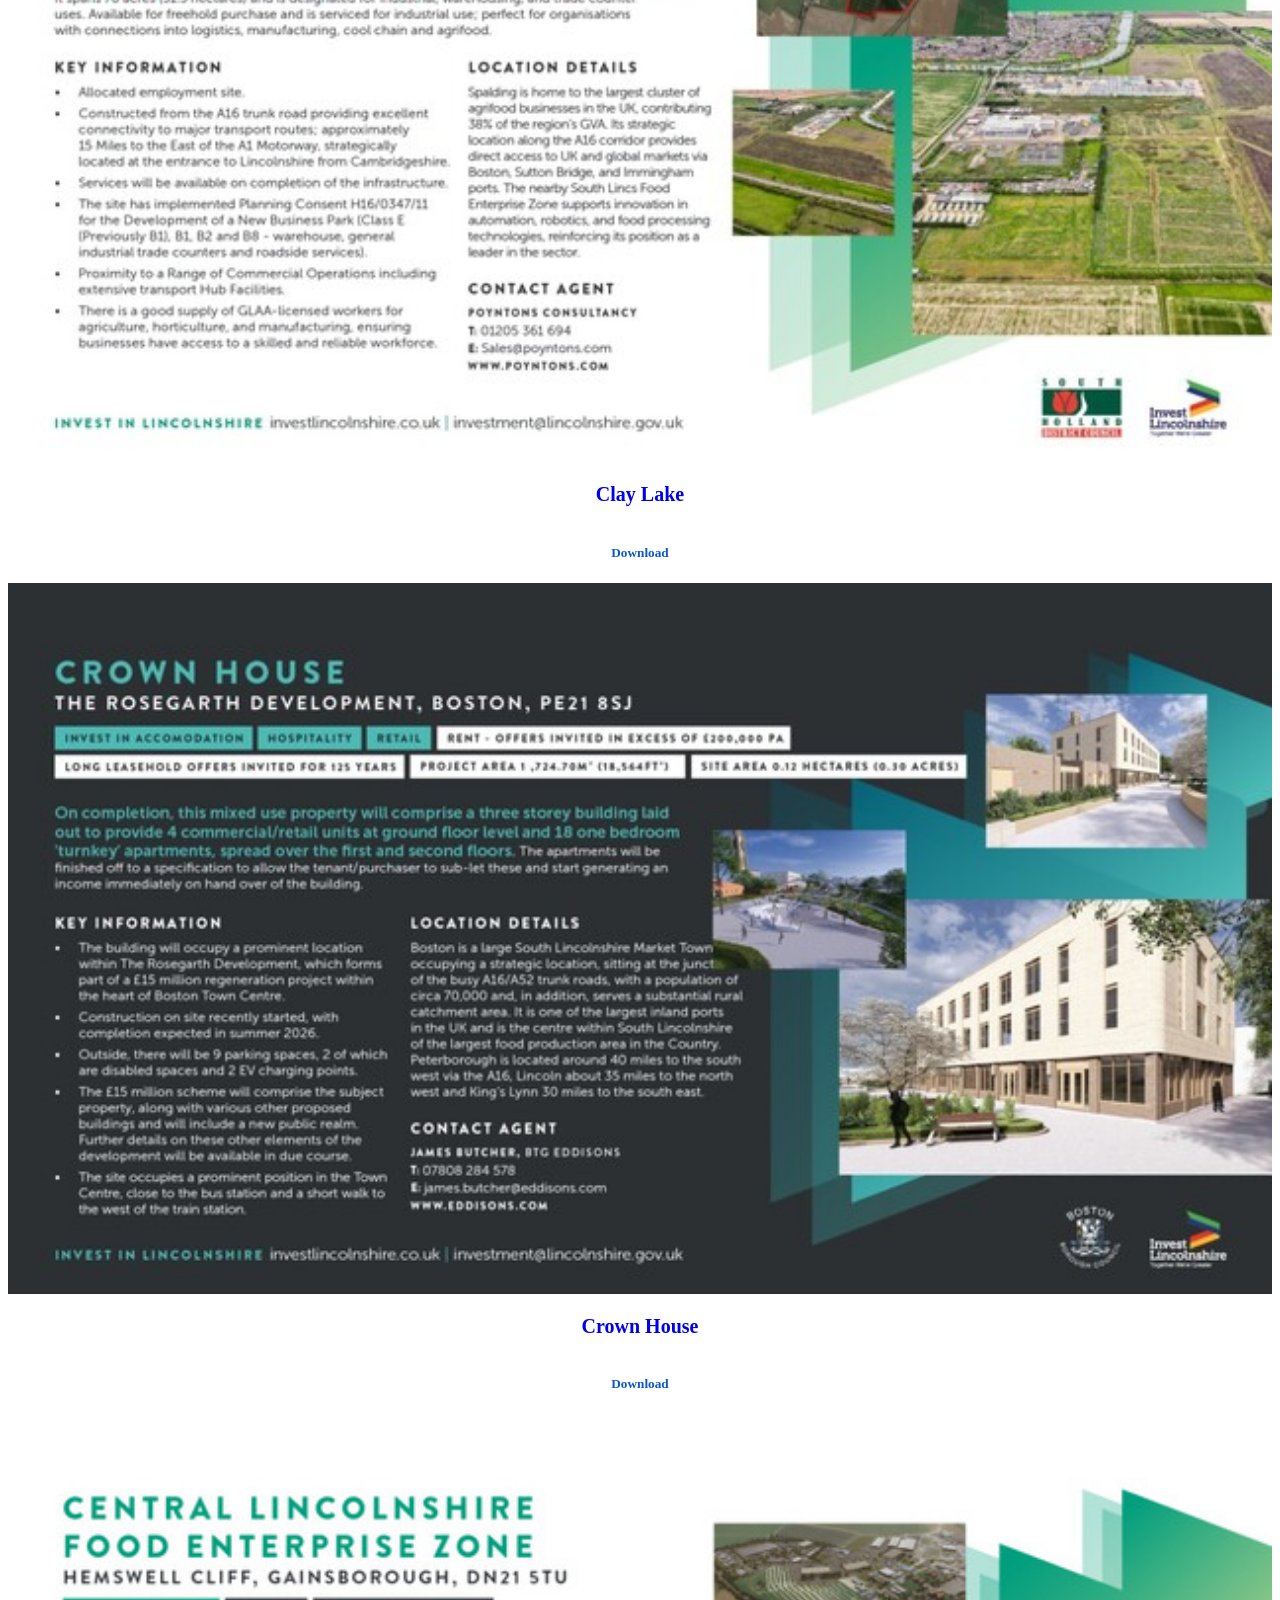
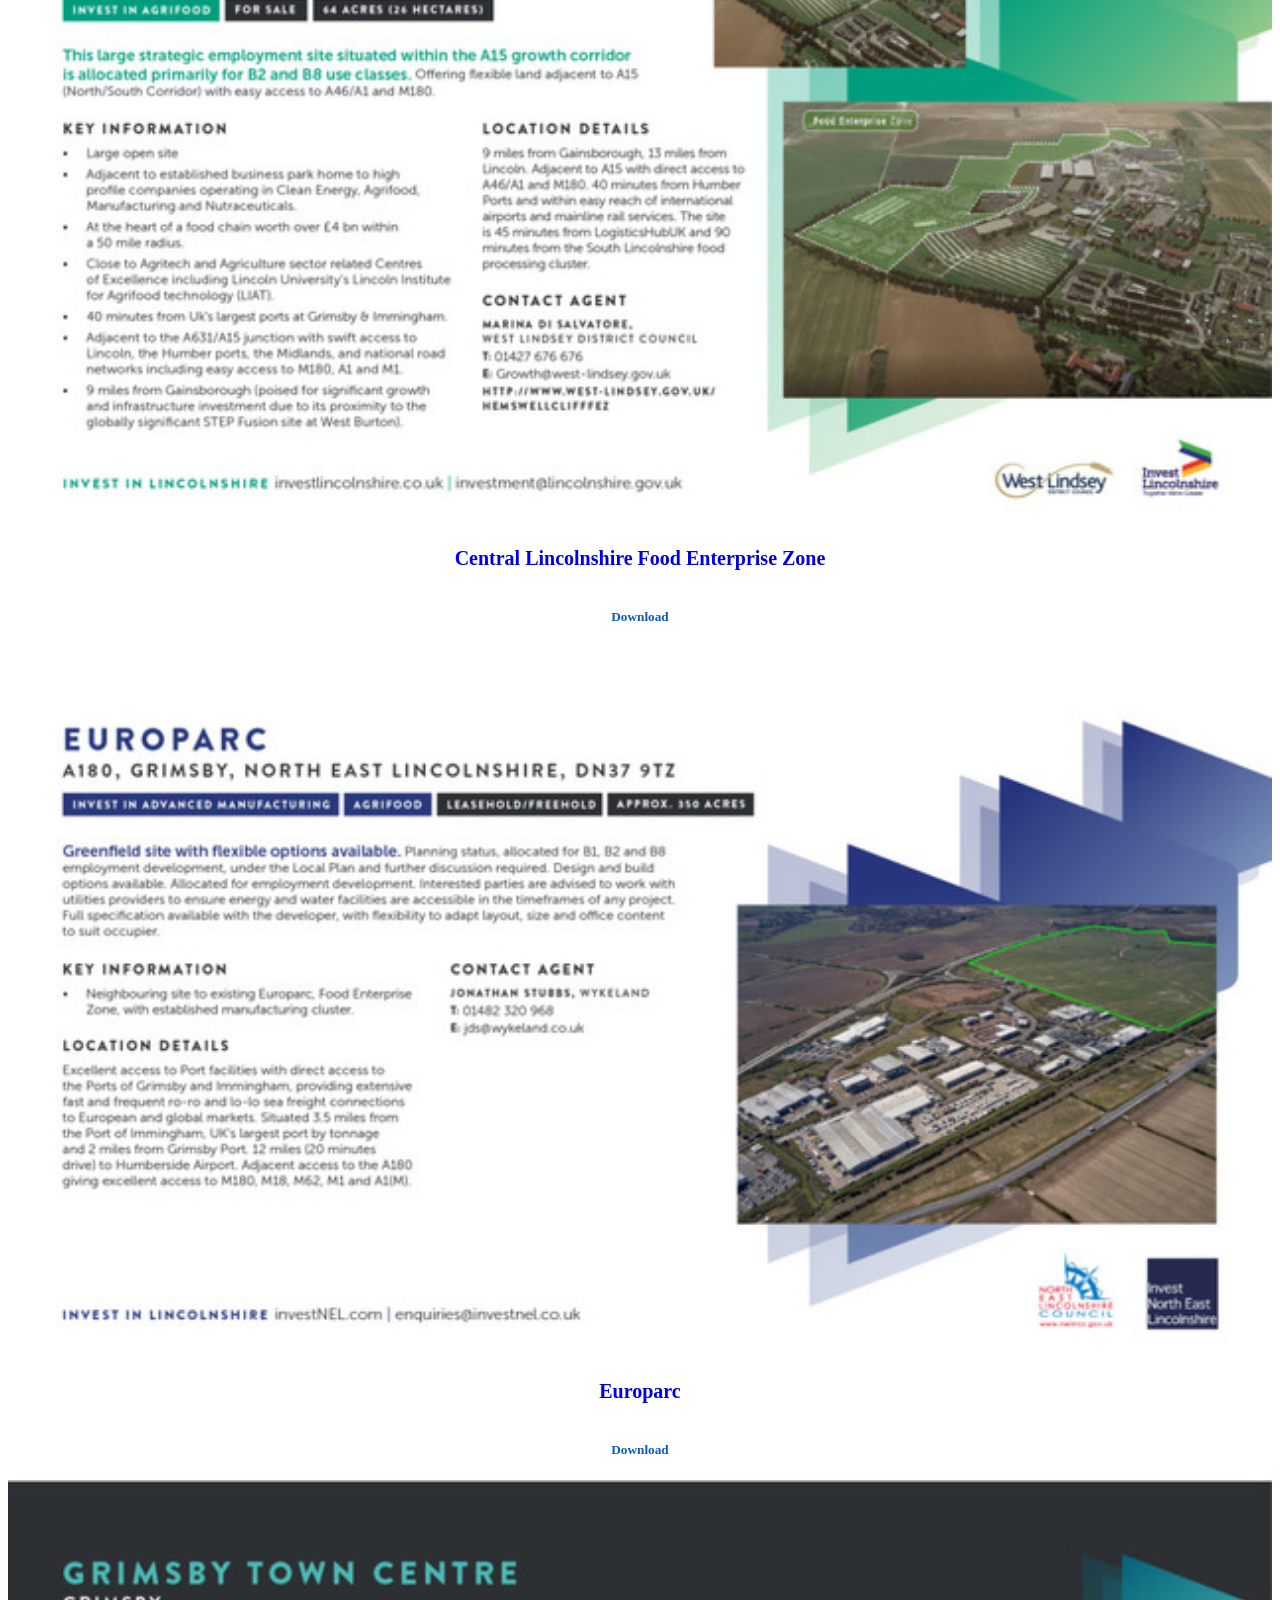
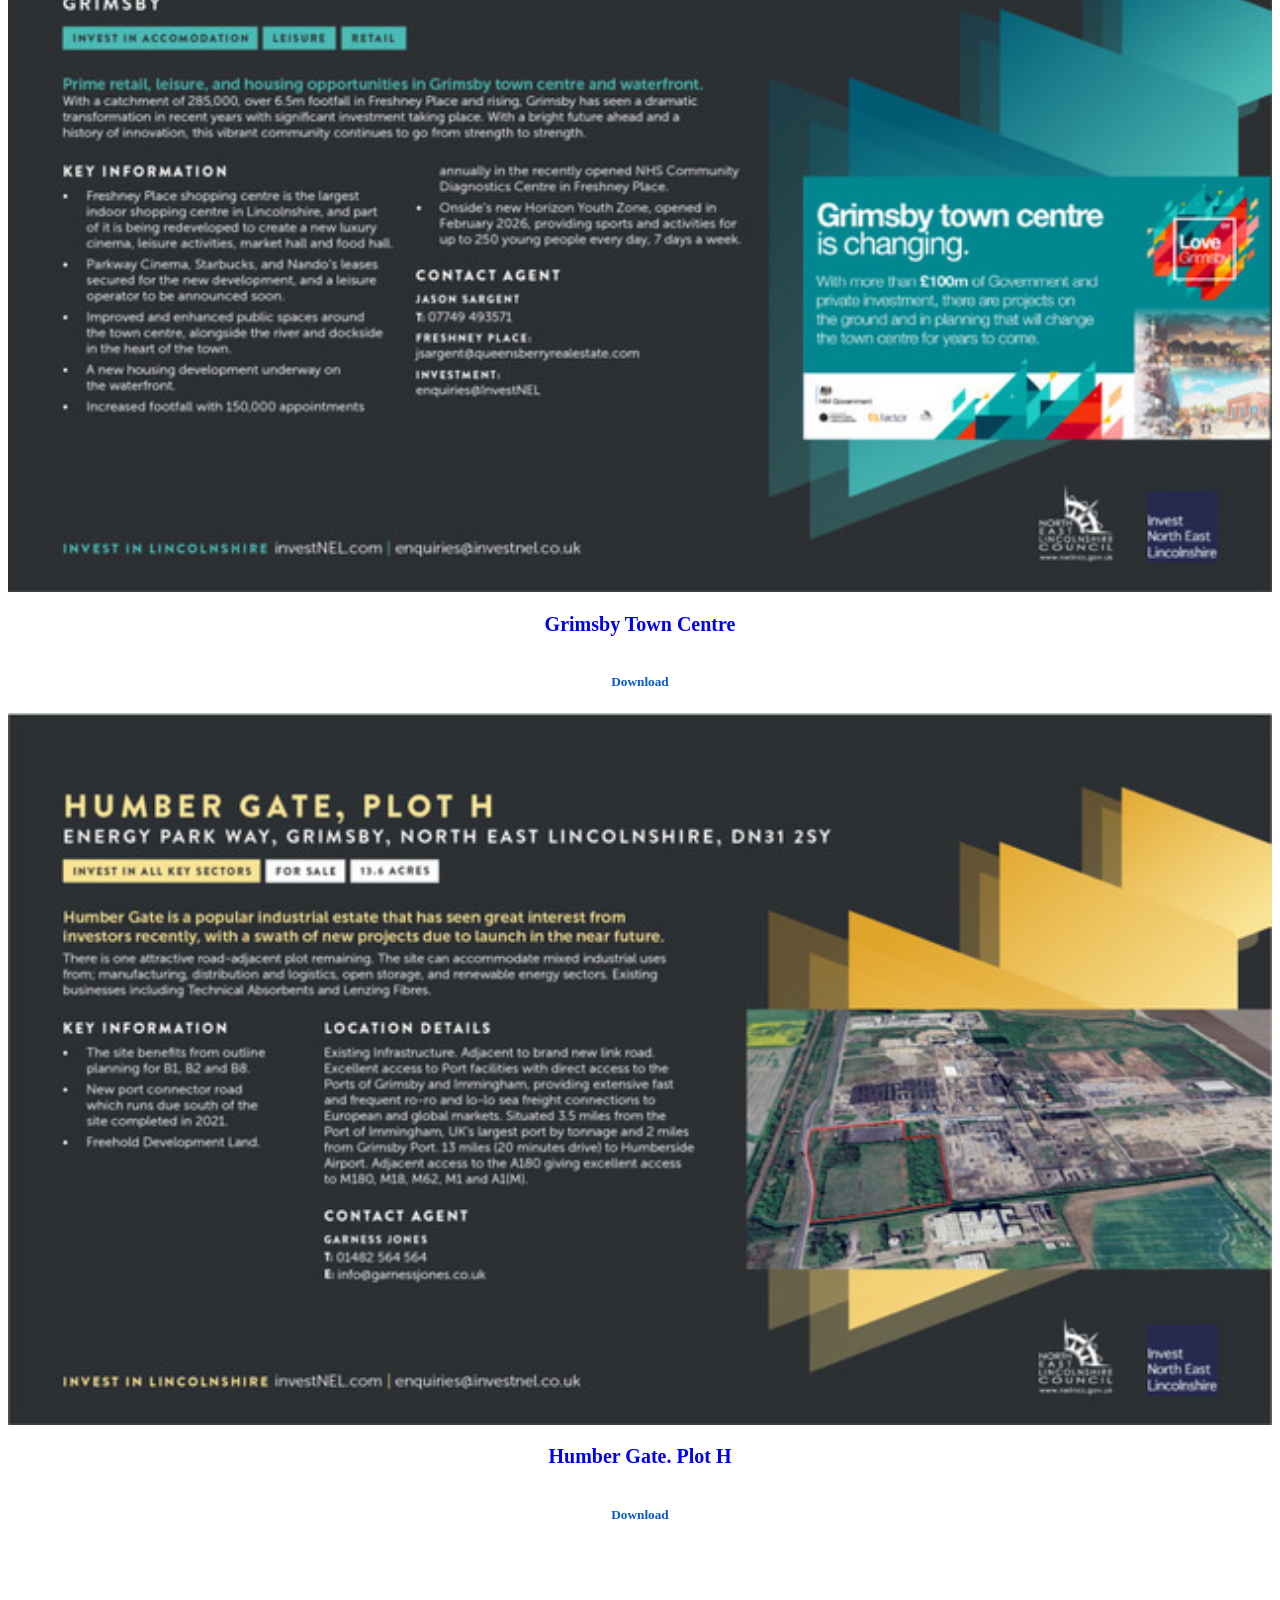
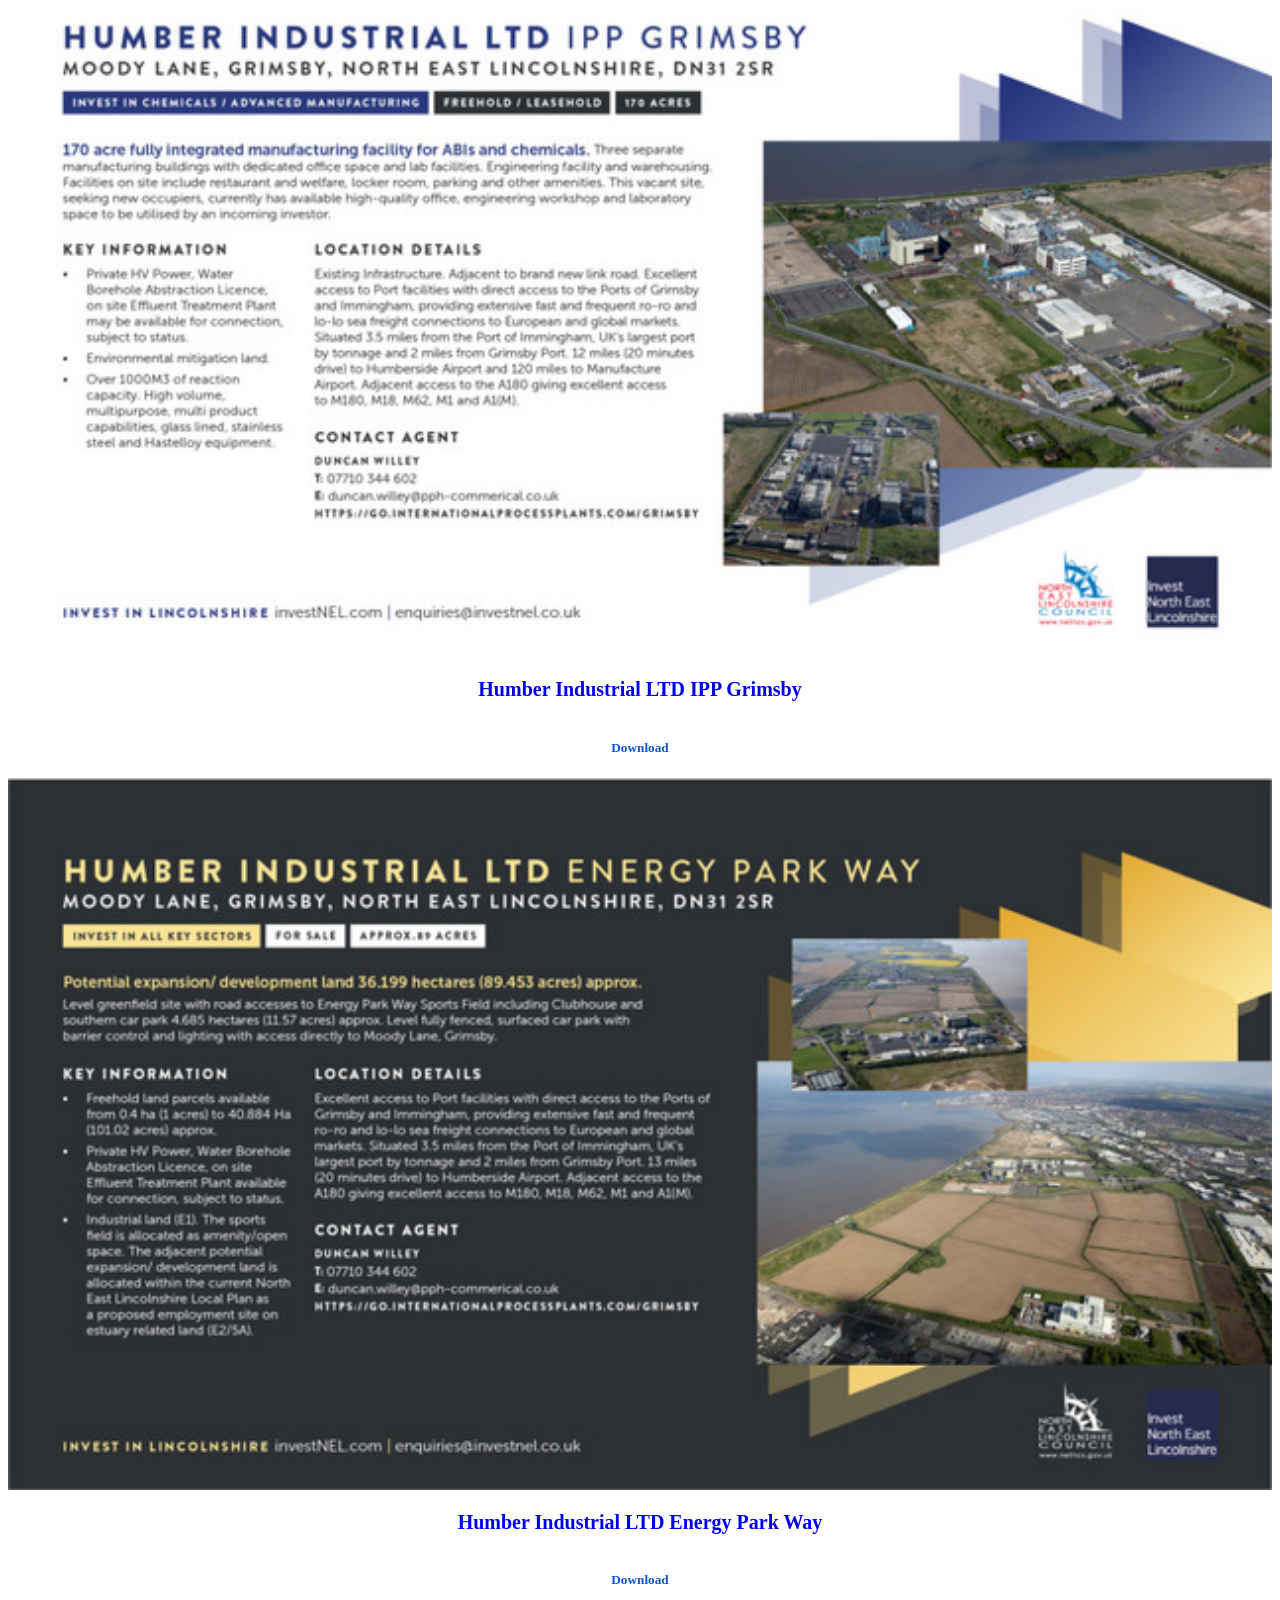
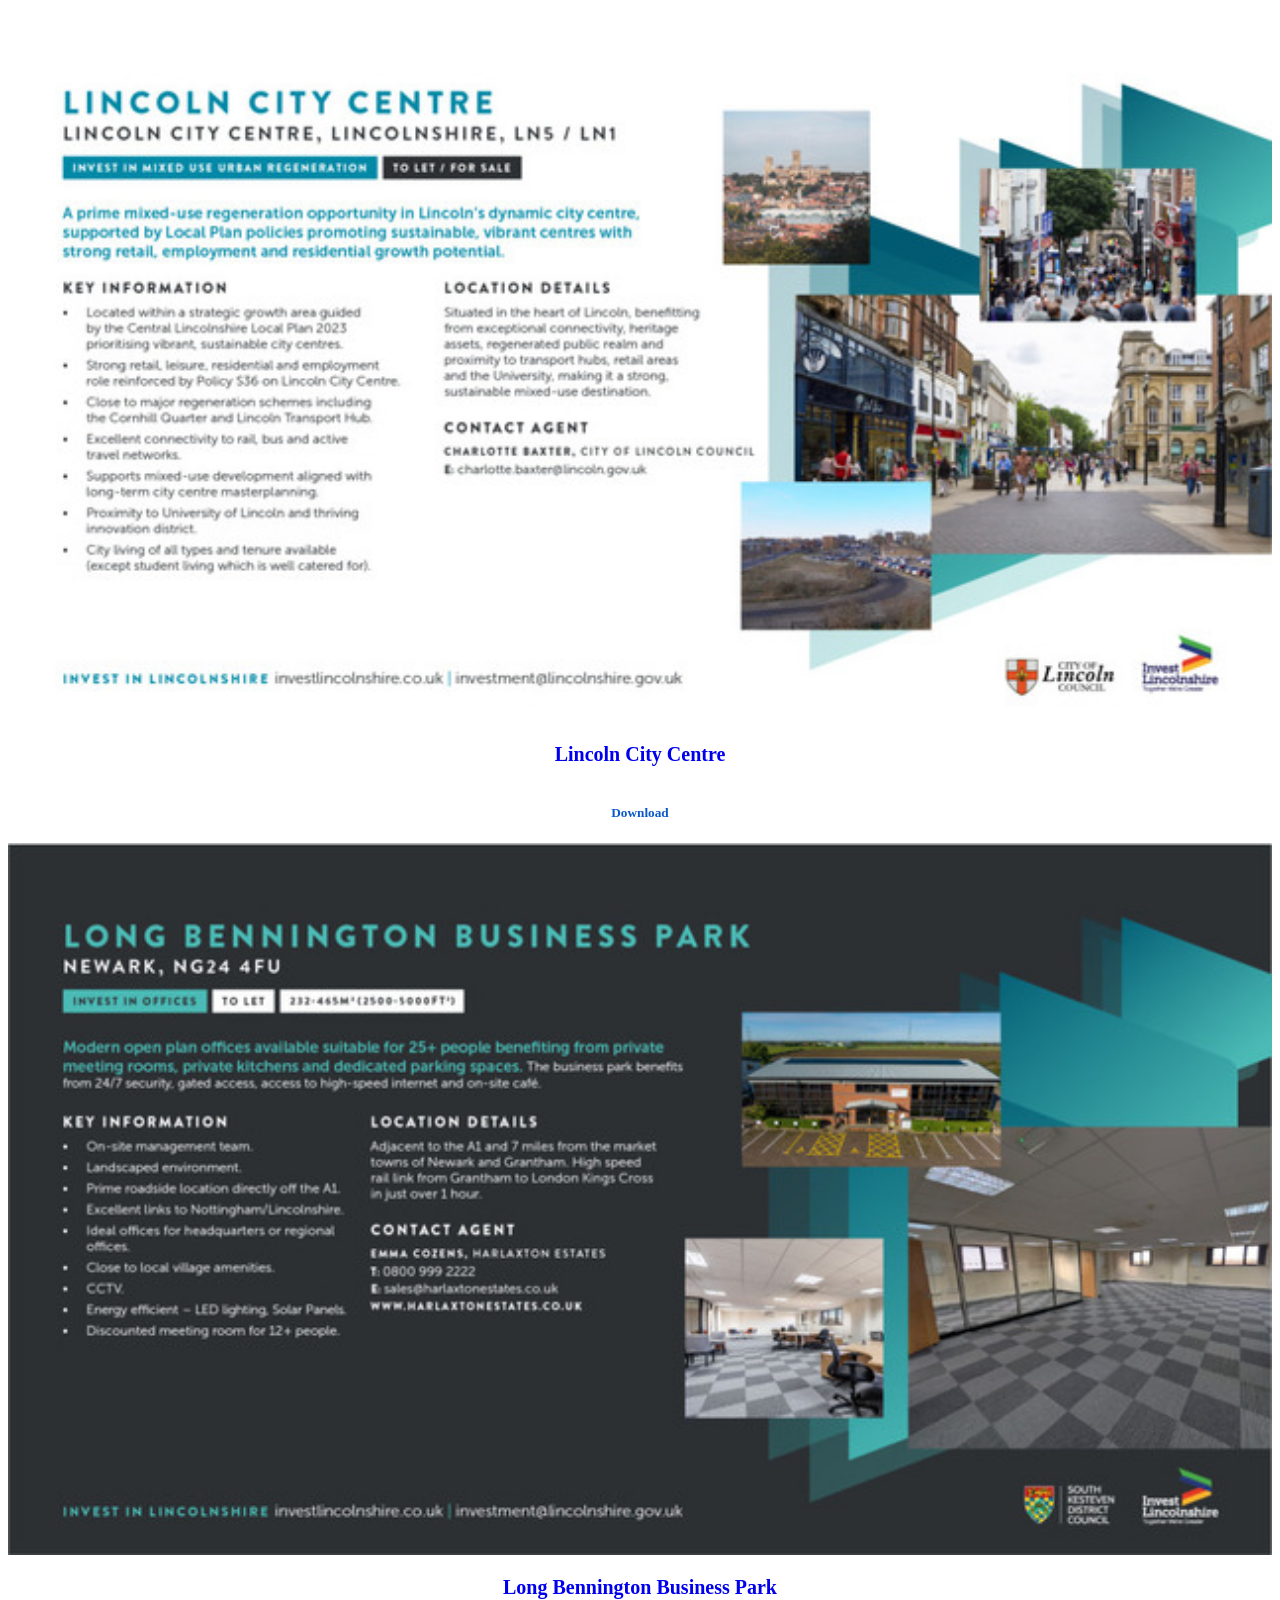
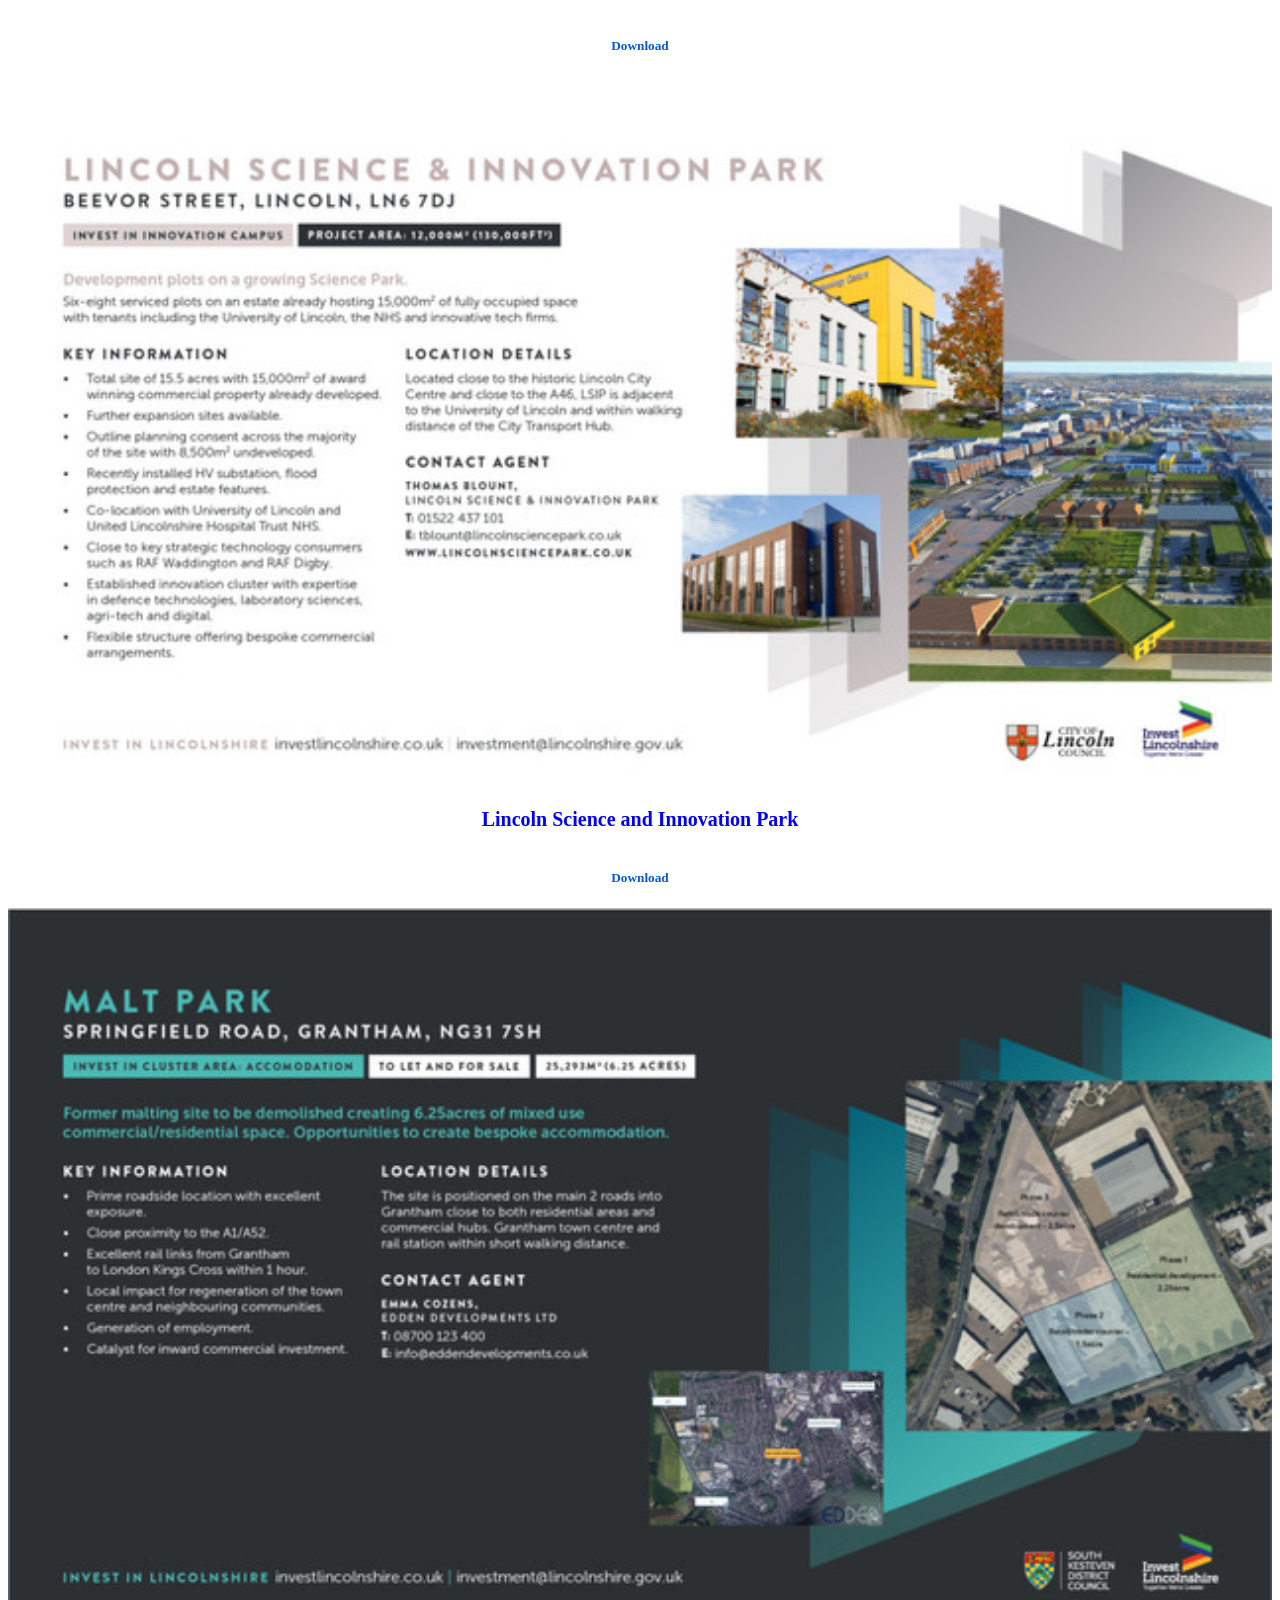
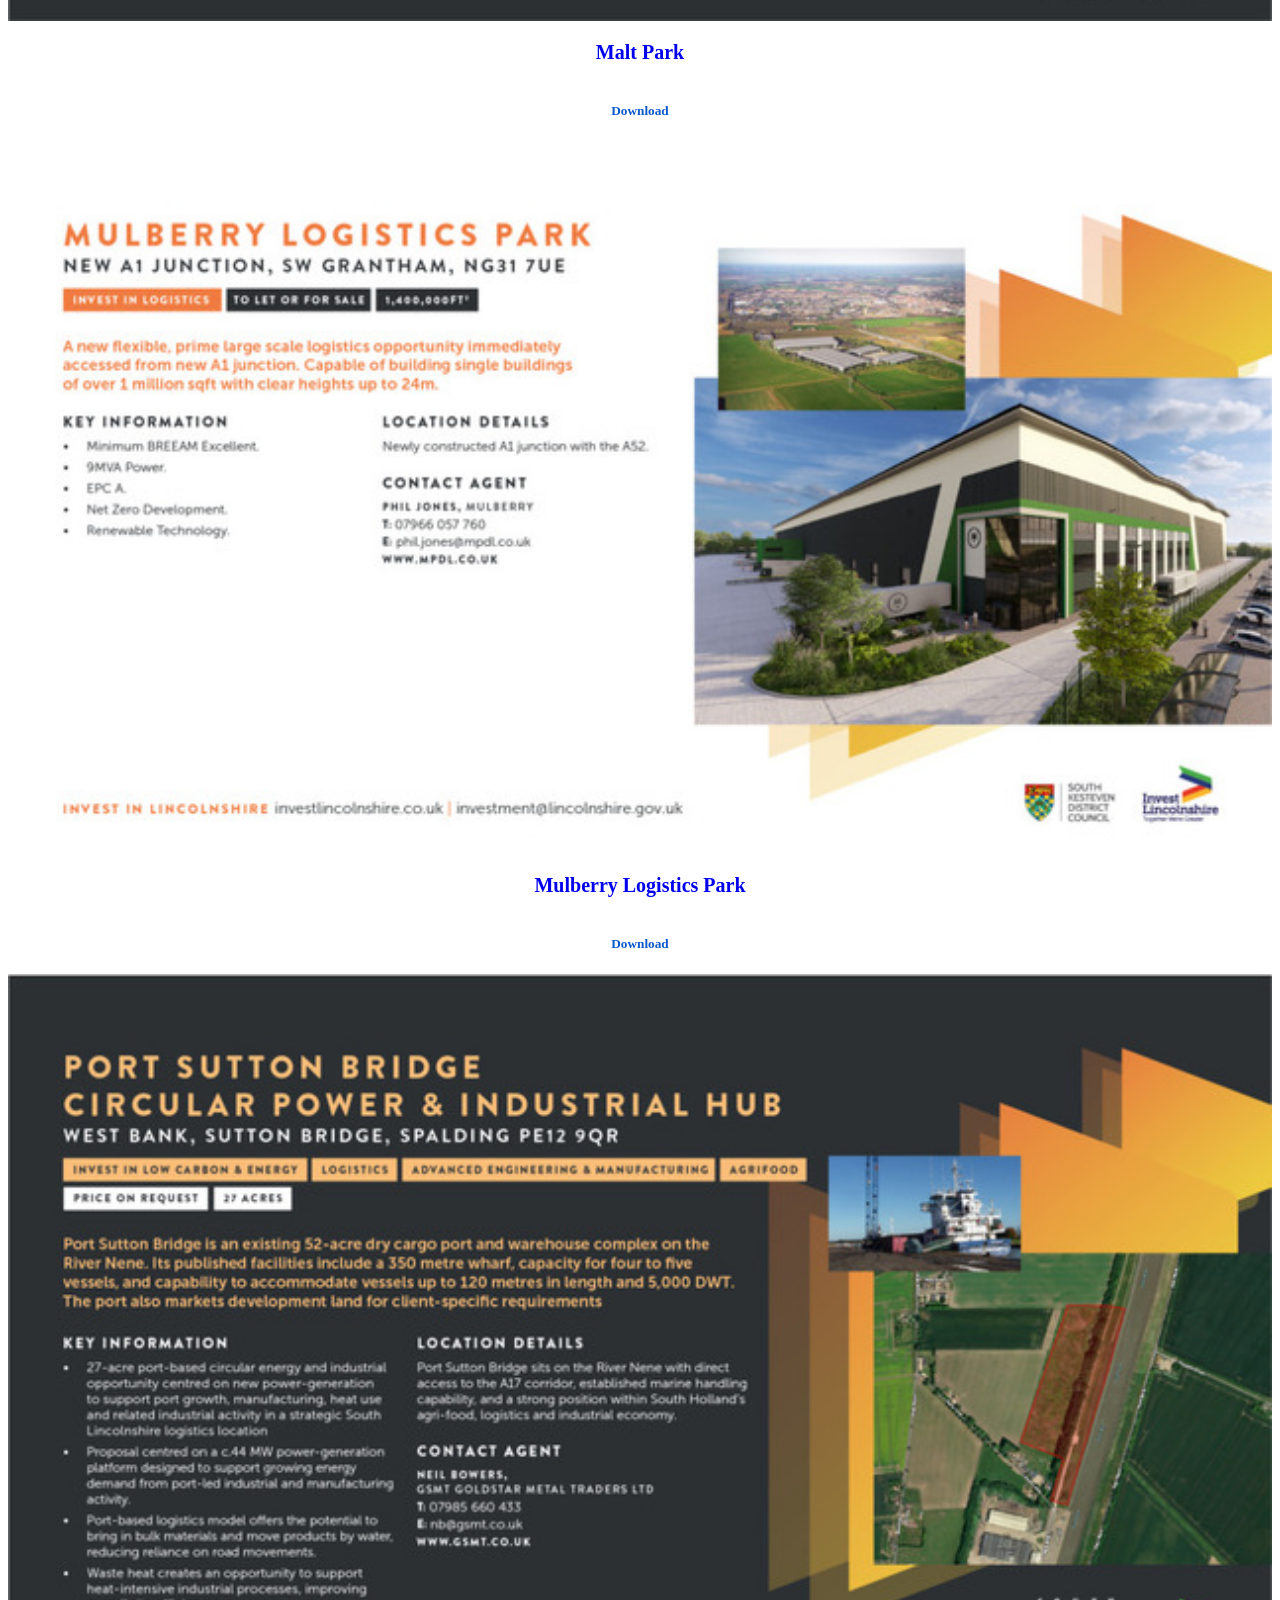
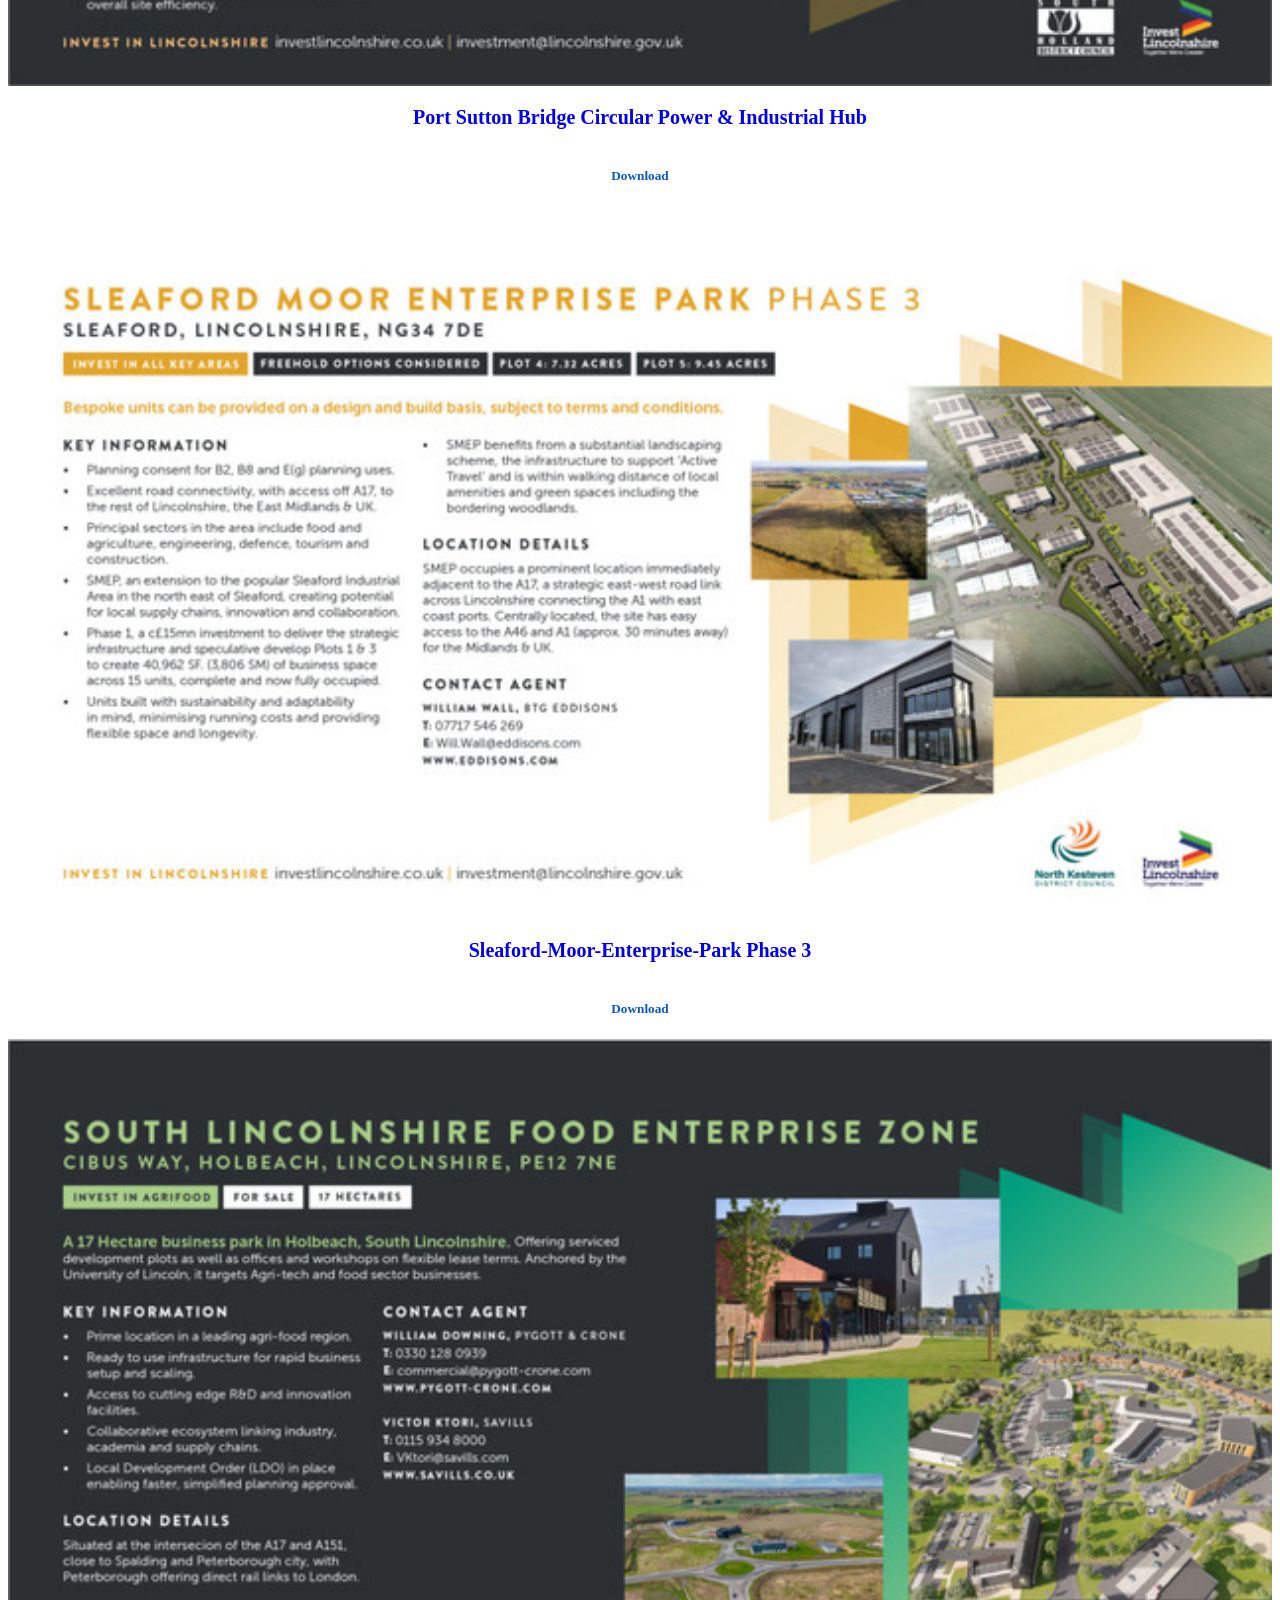
==== commit e04c826f: "going live" ====
--- a/public/index.html
+++ b/public/index.html
@@ -56,6 +56,9 @@
                 <span class="contact-wrapper order-2 order-lg-1 mb-2 mb-lg-0"><a link="https://investlincolnshire.co.uk//contact/" href="https://investlincolnshire.co.uk//contact/" class="nav-link contact-link">Contact Us <i xxxclass="fa-sharp fa-solid fa-arrow-right"><svg width="12" height="12" fill="#ffffff" version="1.1" viewBox="0 0 .96 .96" xmlns="http://www.w3.org/2000/svg"><path d="m0 0.55219 0.68407 4.8e-5 -0.30485 0.30557 0.10179 0.10219 0.47899-0.48014-0.47861-0.47986-0.10189 0.10219 0.30485 0.30557h-0.68426z" stroke-width=".04794"></path></svg></i></a></span>
                 <ul class="navbar-nav order-1 order-lg-2">
                     <li class="nav-item">
+                        <a class="nav-link" href="https://sites.investlincolnshire.co.uk/">Investment Sites</a>
+                    </li>
+                    <li class="nav-item">
                         <a class="nav-link" href="https://investlincolnshire.co.uk/support-services">Support Services</a>
                     </li>
                     <li class="nav-item dropdown sectors">
@@ -79,6 +82,8 @@
                             <a class="dropdown-item" href="https://visitor-economy.investlincolnshire.co.uk/">Visitor Economy</a>
                             
                             <a class="dropdown-item" href="https://film-location.investlincolnshire.co.uk/">Film Locations</a>
+                            
+                            <a class="dropdown-item" href="https://sites.investlincolnshire.co.uk/">Investment Sites</a>
                             
                         </div>
                     </li>
@@ -170,9 +175,9 @@
 max-height: 744px;
 overflow: hidden;
 }
-    .mt-sm-5{
-        margin-top:0 !important;
-    }
+.mt-sm-5{
+  margin-top:0 !important;
+}
 .herotext{
     z-index:999;
   grid-column-start: 1;
@@ -322,6 +327,330 @@
         </div>
   
 
+  
+        <div class="col-12 col-lg-4 card-wrapper">
+          <a href="Central-Lincolnshire-Food-Enterprise-Zone.pdf" target="_blank">
+            <div class="card shadow">
+                <div class="card-header ">
+                    <img src="central-lincolnshire-food-enterprise-zone.jpg" alt="Central Lincolnshire Food Enterprise Zone">
+                </div>
+                <div class="card-body justify-content-between">
+                    <h2 class="m-0 text-green">Central Lincolnshire Food Enterprise Zone</h2>
+                    <h5 class="download">Download</h5>
+
+                    
+                </div>
+            </div>
+          </a>
+        </div>
+  
+
+  
+        <div class="col-12 col-lg-4 card-wrapper">
+          <a href="Europarc.pdf" target="_blank">
+            <div class="card shadow">
+                <div class="card-header ">
+                    <img src="europarc.jpg" alt="Europarc">
+                </div>
+                <div class="card-body justify-content-between">
+                    <h2 class="m-0 text-green">Europarc</h2>
+                    <h5 class="download">Download</h5>
+
+                    
+                </div>
+            </div>
+          </a>
+        </div>
+  
+
+  
+        <div class="col-12 col-lg-4 card-wrapper">
+          <a href="Grimsby-Town-Centre.pdf" target="_blank">
+            <div class="card shadow">
+                <div class="card-header ">
+                    <img src="grimsby-town-centre.jpg" alt="Grimsby Town Centre">
+                </div>
+                <div class="card-body justify-content-between">
+                    <h2 class="m-0 text-green">Grimsby Town Centre</h2>
+                    <h5 class="download">Download</h5>
+
+                    
+                </div>
+            </div>
+          </a>
+        </div>
+  
+
+  
+        <div class="col-12 col-lg-4 card-wrapper">
+          <a href="Humber-Gate-Plot-H.pdf" target="_blank">
+            <div class="card shadow">
+                <div class="card-header ">
+                    <img src="humber-gate-plot-h.jpg" alt="Humber Gate. Plot H">
+                </div>
+                <div class="card-body justify-content-between">
+                    <h2 class="m-0 text-green">Humber Gate. Plot H</h2>
+                    <h5 class="download">Download</h5>
+
+                    
+                </div>
+            </div>
+          </a>
+        </div>
+  
+
+  
+        <div class="col-12 col-lg-4 card-wrapper">
+          <a href="Humber-Industrial-LTD-IPP-Grimsby.pdf" target="_blank">
+            <div class="card shadow">
+                <div class="card-header ">
+                    <img src="humber-industrial-ltd-ipp-grimsby.jpg" alt="Humber Industrial LTD IPP Grimsby">
+                </div>
+                <div class="card-body justify-content-between">
+                    <h2 class="m-0 text-green">Humber Industrial LTD IPP Grimsby</h2>
+                    <h5 class="download">Download</h5>
+
+                    
+                </div>
+            </div>
+          </a>
+        </div>
+  
+
+  
+        <div class="col-12 col-lg-4 card-wrapper">
+          <a href="Humber-Industrial-LTD-Energy-Park-Way.pdf" target="_blank">
+            <div class="card shadow">
+                <div class="card-header ">
+                    <img src="humber-industrial-ltd-energy-park-way.jpg" alt="Humber Industrial LTD Energy Park Way">
+                </div>
+                <div class="card-body justify-content-between">
+                    <h2 class="m-0 text-green">Humber Industrial LTD Energy Park Way</h2>
+                    <h5 class="download">Download</h5>
+
+                    
+                </div>
+            </div>
+          </a>
+        </div>
+  
+
+  
+        <div class="col-12 col-lg-4 card-wrapper">
+          <a href="Lincoln-City-Centre.pdf" target="_blank">
+            <div class="card shadow">
+                <div class="card-header ">
+                    <img src="lincoln-city-centre.jpg" alt="Lincoln City Centre">
+                </div>
+                <div class="card-body justify-content-between">
+                    <h2 class="m-0 text-green">Lincoln City Centre</h2>
+                    <h5 class="download">Download</h5>
+
+                    
+                </div>
+            </div>
+          </a>
+        </div>
+  
+
+  
+        <div class="col-12 col-lg-4 card-wrapper">
+          <a href="Long-Bennington-Business-Park.pdf" target="_blank">
+            <div class="card shadow">
+                <div class="card-header ">
+                    <img src="long-bennington-business-park.jpg" alt="Long Bennington Business Park">
+                </div>
+                <div class="card-body justify-content-between">
+                    <h2 class="m-0 text-green">Long Bennington Business Park</h2>
+                    <h5 class="download">Download</h5>
+
+                    
+                </div>
+            </div>
+          </a>
+        </div>
+  
+
+  
+        <div class="col-12 col-lg-4 card-wrapper">
+          <a href="Lincoln-Science-and-Innovation-Park.pdf" target="_blank">
+            <div class="card shadow">
+                <div class="card-header ">
+                    <img src="lincoln-science-and-innovation-park.jpg" alt="Lincoln Science and Innovation Park">
+                </div>
+                <div class="card-body justify-content-between">
+                    <h2 class="m-0 text-green">Lincoln Science and Innovation Park</h2>
+                    <h5 class="download">Download</h5>
+
+                    
+                </div>
+            </div>
+          </a>
+        </div>
+  
+
+  
+        <div class="col-12 col-lg-4 card-wrapper">
+          <a href="Malt-Park.pdf" target="_blank">
+            <div class="card shadow">
+                <div class="card-header ">
+                    <img src="malt-park.jpg" alt="Malt Park">
+                </div>
+                <div class="card-body justify-content-between">
+                    <h2 class="m-0 text-green">Malt Park</h2>
+                    <h5 class="download">Download</h5>
+
+                    
+                </div>
+            </div>
+          </a>
+        </div>
+  
+
+  
+        <div class="col-12 col-lg-4 card-wrapper">
+          <a href="Mulberry-Logistics-Park.pdf" target="_blank">
+            <div class="card shadow">
+                <div class="card-header ">
+                    <img src="mulberry-logistics-park.jpg" alt="Mulberry Logistics Park">
+                </div>
+                <div class="card-body justify-content-between">
+                    <h2 class="m-0 text-green">Mulberry Logistics Park</h2>
+                    <h5 class="download">Download</h5>
+
+                    
+                </div>
+            </div>
+          </a>
+        </div>
+  
+
+  
+        <div class="col-12 col-lg-4 card-wrapper">
+          <a href="Port-Sutton-Bridge-Circular-Power.pdf" target="_blank">
+            <div class="card shadow">
+                <div class="card-header ">
+                    <img src="port-sutton-bridge-circular-power.jpg" alt="Port Sutton Bridge Circular Power &amp; Industrial Hub">
+                </div>
+                <div class="card-body justify-content-between">
+                    <h2 class="m-0 text-green">Port Sutton Bridge Circular Power &amp; Industrial Hub</h2>
+                    <h5 class="download">Download</h5>
+
+                    
+                </div>
+            </div>
+          </a>
+        </div>
+  
+
+  
+        <div class="col-12 col-lg-4 card-wrapper">
+          <a href="Sleaford-Moor-Enterprise-Park.pdf" target="_blank">
+            <div class="card shadow">
+                <div class="card-header ">
+                    <img src="sleaford-moor-enterprise-park.jpg" alt="Sleaford-Moor-Enterprise-Park Phase 3">
+                </div>
+                <div class="card-body justify-content-between">
+                    <h2 class="m-0 text-green">Sleaford-Moor-Enterprise-Park Phase 3</h2>
+                    <h5 class="download">Download</h5>
+
+                    
+                </div>
+            </div>
+          </a>
+        </div>
+  
+
+  
+        <div class="col-12 col-lg-4 card-wrapper">
+          <a href="South-Lincolnshire-Food-Enterprise-Zone.pdf" target="_blank">
+            <div class="card shadow">
+                <div class="card-header ">
+                    <img src="south-lincolnshire-food-enterprise-zone.jpg" alt="South Lincolnshire Food Enterprise Zone">
+                </div>
+                <div class="card-body justify-content-between">
+                    <h2 class="m-0 text-green">South Lincolnshire Food Enterprise Zone</h2>
+                    <h5 class="download">Download</h5>
+
+                    
+                </div>
+            </div>
+          </a>
+        </div>
+  
+
+  
+        <div class="col-12 col-lg-4 card-wrapper">
+          <a href="Somerby-Park.pdf" target="_blank">
+            <div class="card shadow">
+                <div class="card-header ">
+                    <img src="somerby-park.jpg" alt="Somerby Park">
+                </div>
+                <div class="card-body justify-content-between">
+                    <h2 class="m-0 text-green">Somerby Park</h2>
+                    <h5 class="download">Download</h5>
+
+                    
+                </div>
+            </div>
+          </a>
+        </div>
+  
+
+  
+        <div class="col-12 col-lg-4 card-wrapper">
+          <a href="The-Helm.pdf" target="_blank">
+            <div class="card shadow">
+                <div class="card-header ">
+                    <img src="the-helm.jpg" alt="The Helm">
+                </div>
+                <div class="card-body justify-content-between">
+                    <h2 class="m-0 text-green">The Helm</h2>
+                    <h5 class="download">Download</h5>
+
+                    
+                </div>
+            </div>
+          </a>
+        </div>
+  
+
+  
+        <div class="col-12 col-lg-4 card-wrapper">
+          <a href="The-Ice-Factory.pdf" target="_blank">
+            <div class="card shadow">
+                <div class="card-header ">
+                    <img src="the-ice-factory.jpg" alt="The Ice Factory">
+                </div>
+                <div class="card-body justify-content-between">
+                    <h2 class="m-0 text-green">The Ice Factory</h2>
+                    <h5 class="download">Download</h5>
+
+                    
+                </div>
+            </div>
+          </a>
+        </div>
+  
+
+  
+        <div class="col-12 col-lg-4 card-wrapper">
+          <a href="Wardentree-Lane.pdf" target="_blank">
+            <div class="card shadow">
+                <div class="card-header ">
+                    <img src="wardentree-lane.jpg" alt="Wardentree Lane">
+                </div>
+                <div class="card-body justify-content-between">
+                    <h2 class="m-0 text-green">Wardentree Lane</h2>
+                    <h5 class="download">Download</h5>
+
+                    
+                </div>
+            </div>
+          </a>
+        </div>
+  
+
 </div>
 </div>
 
